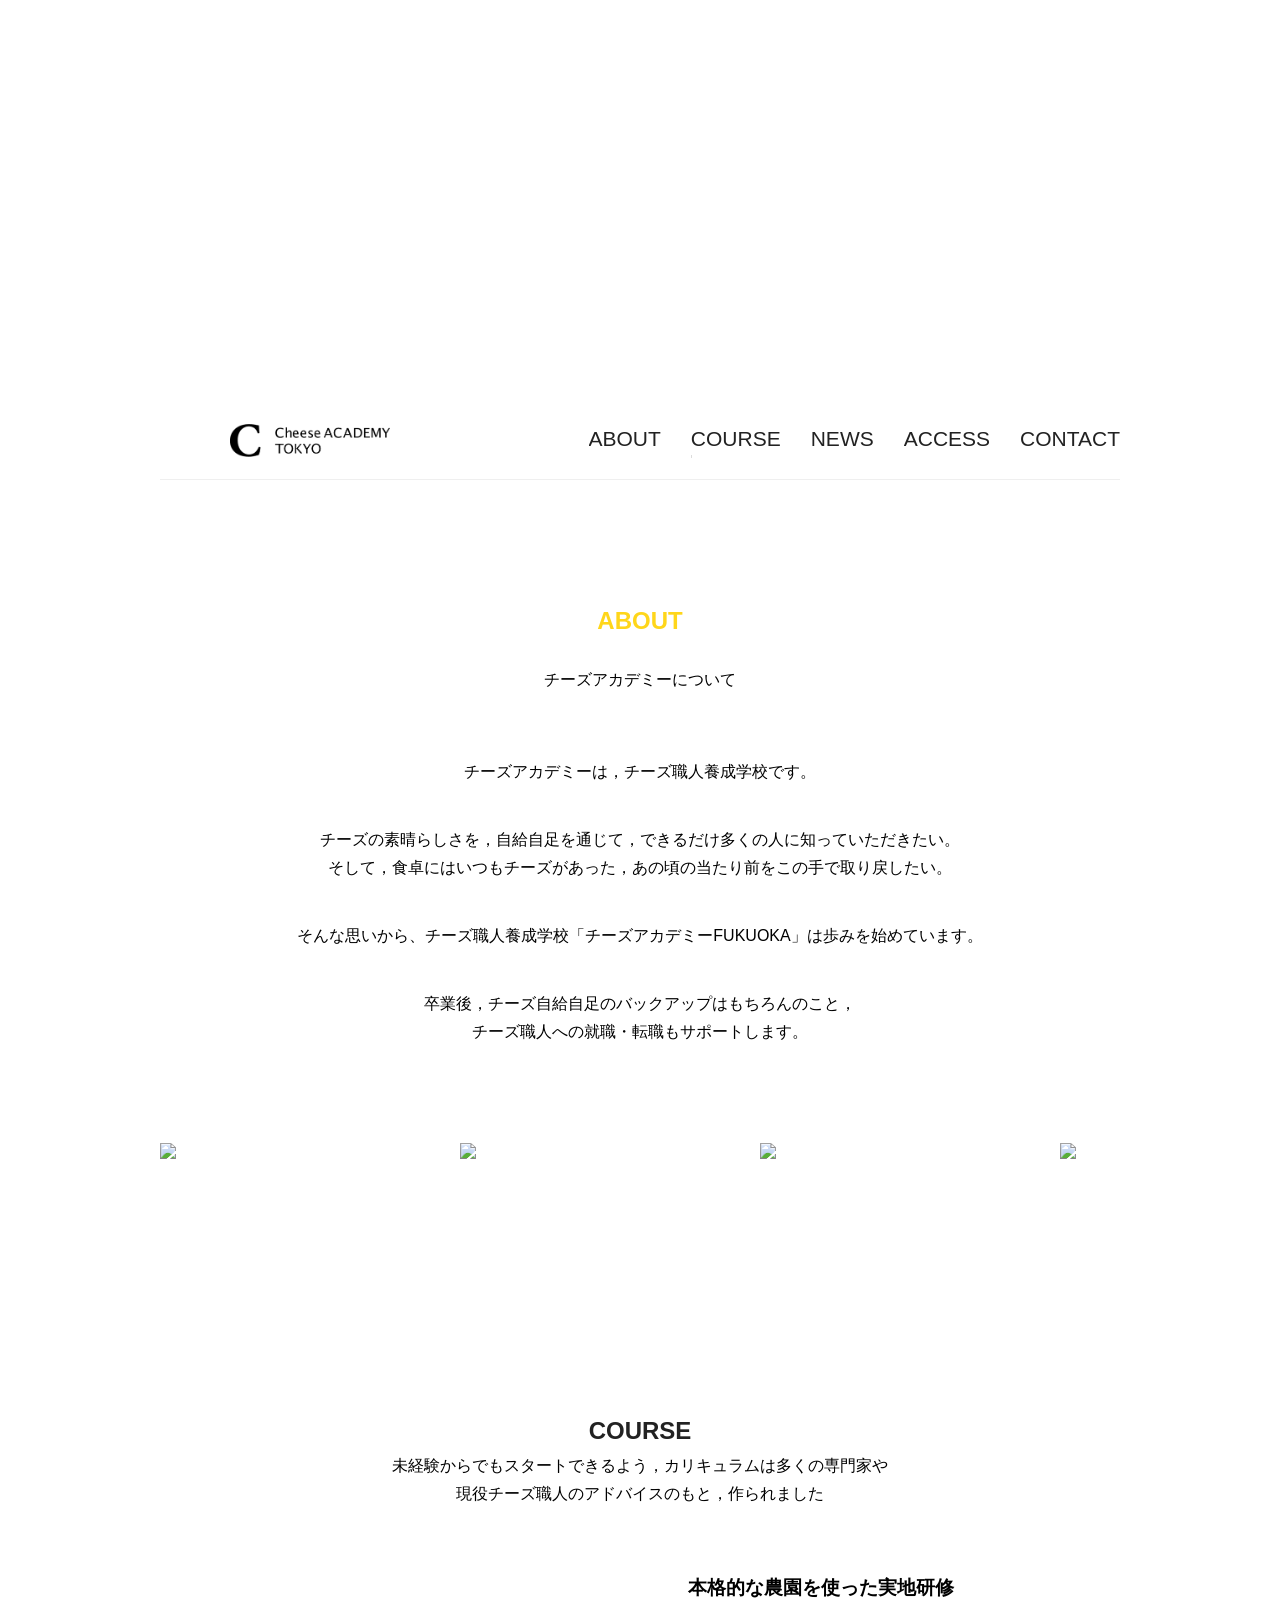
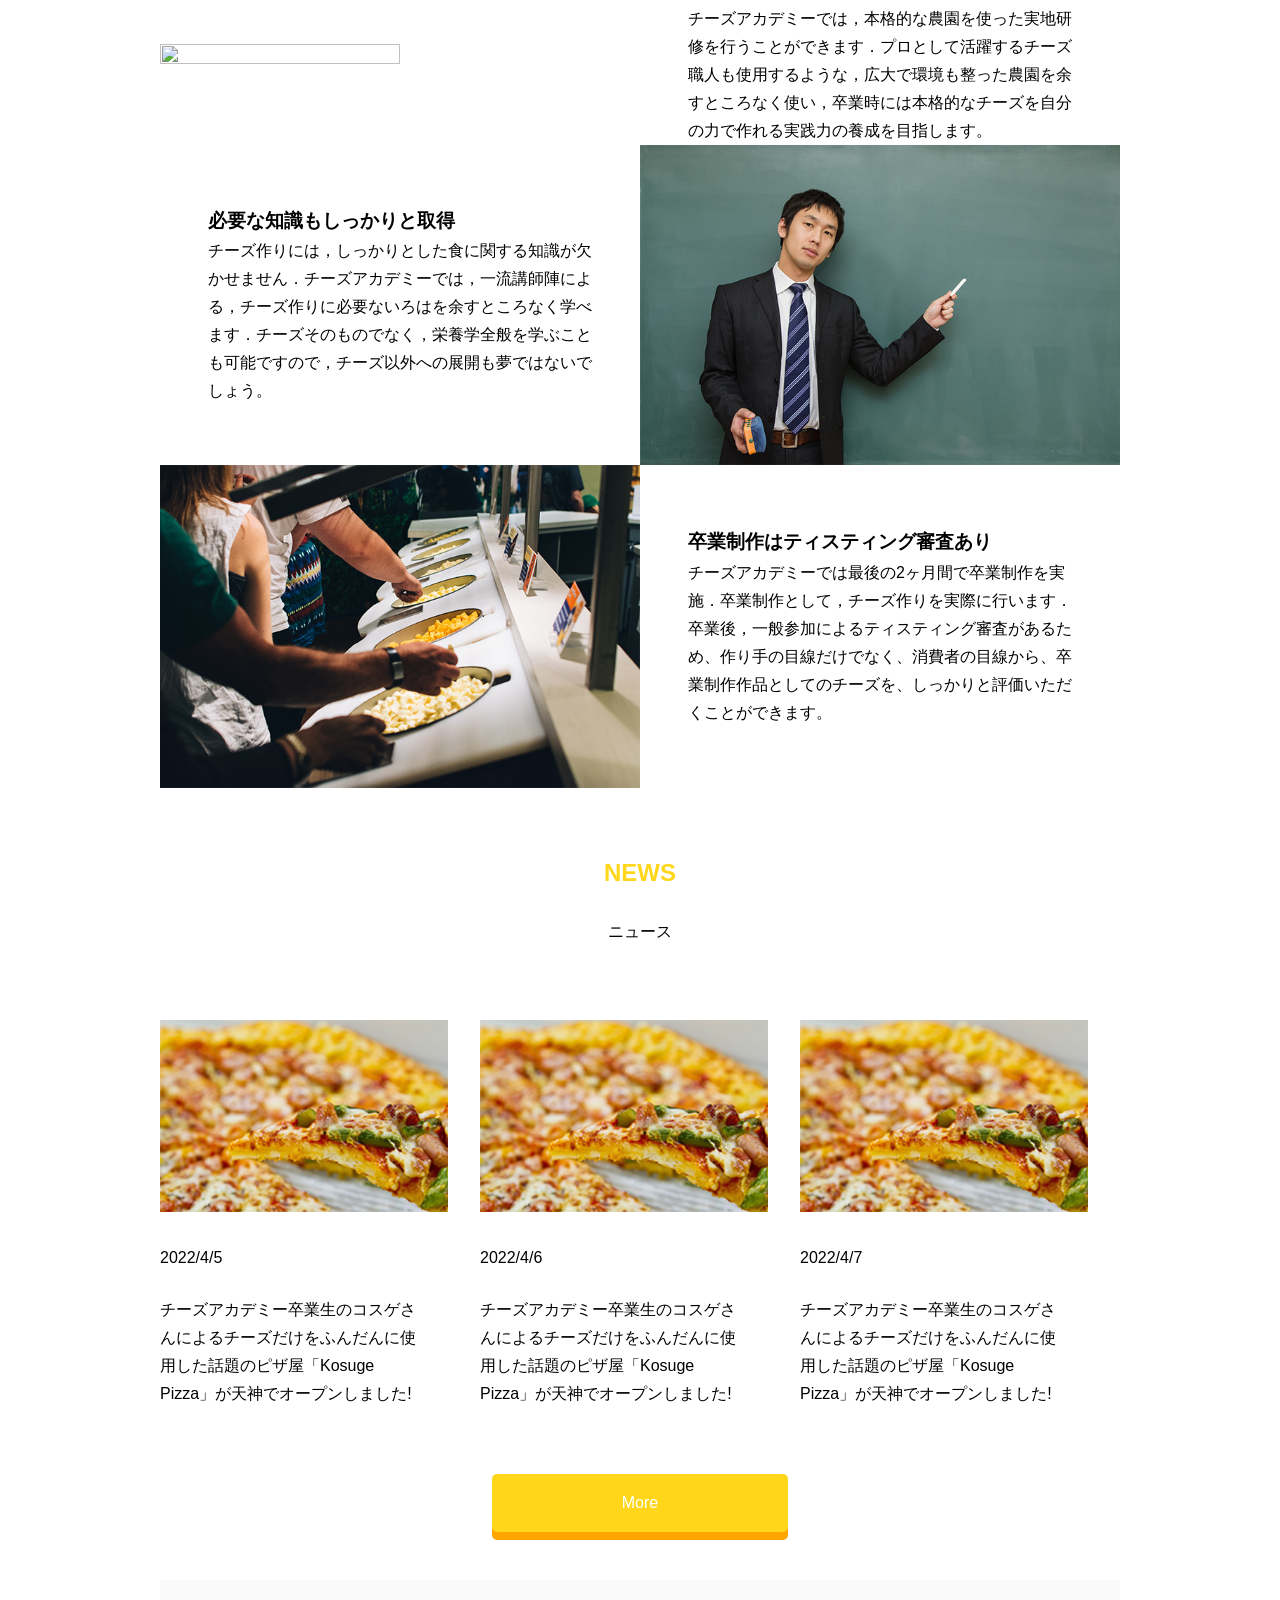
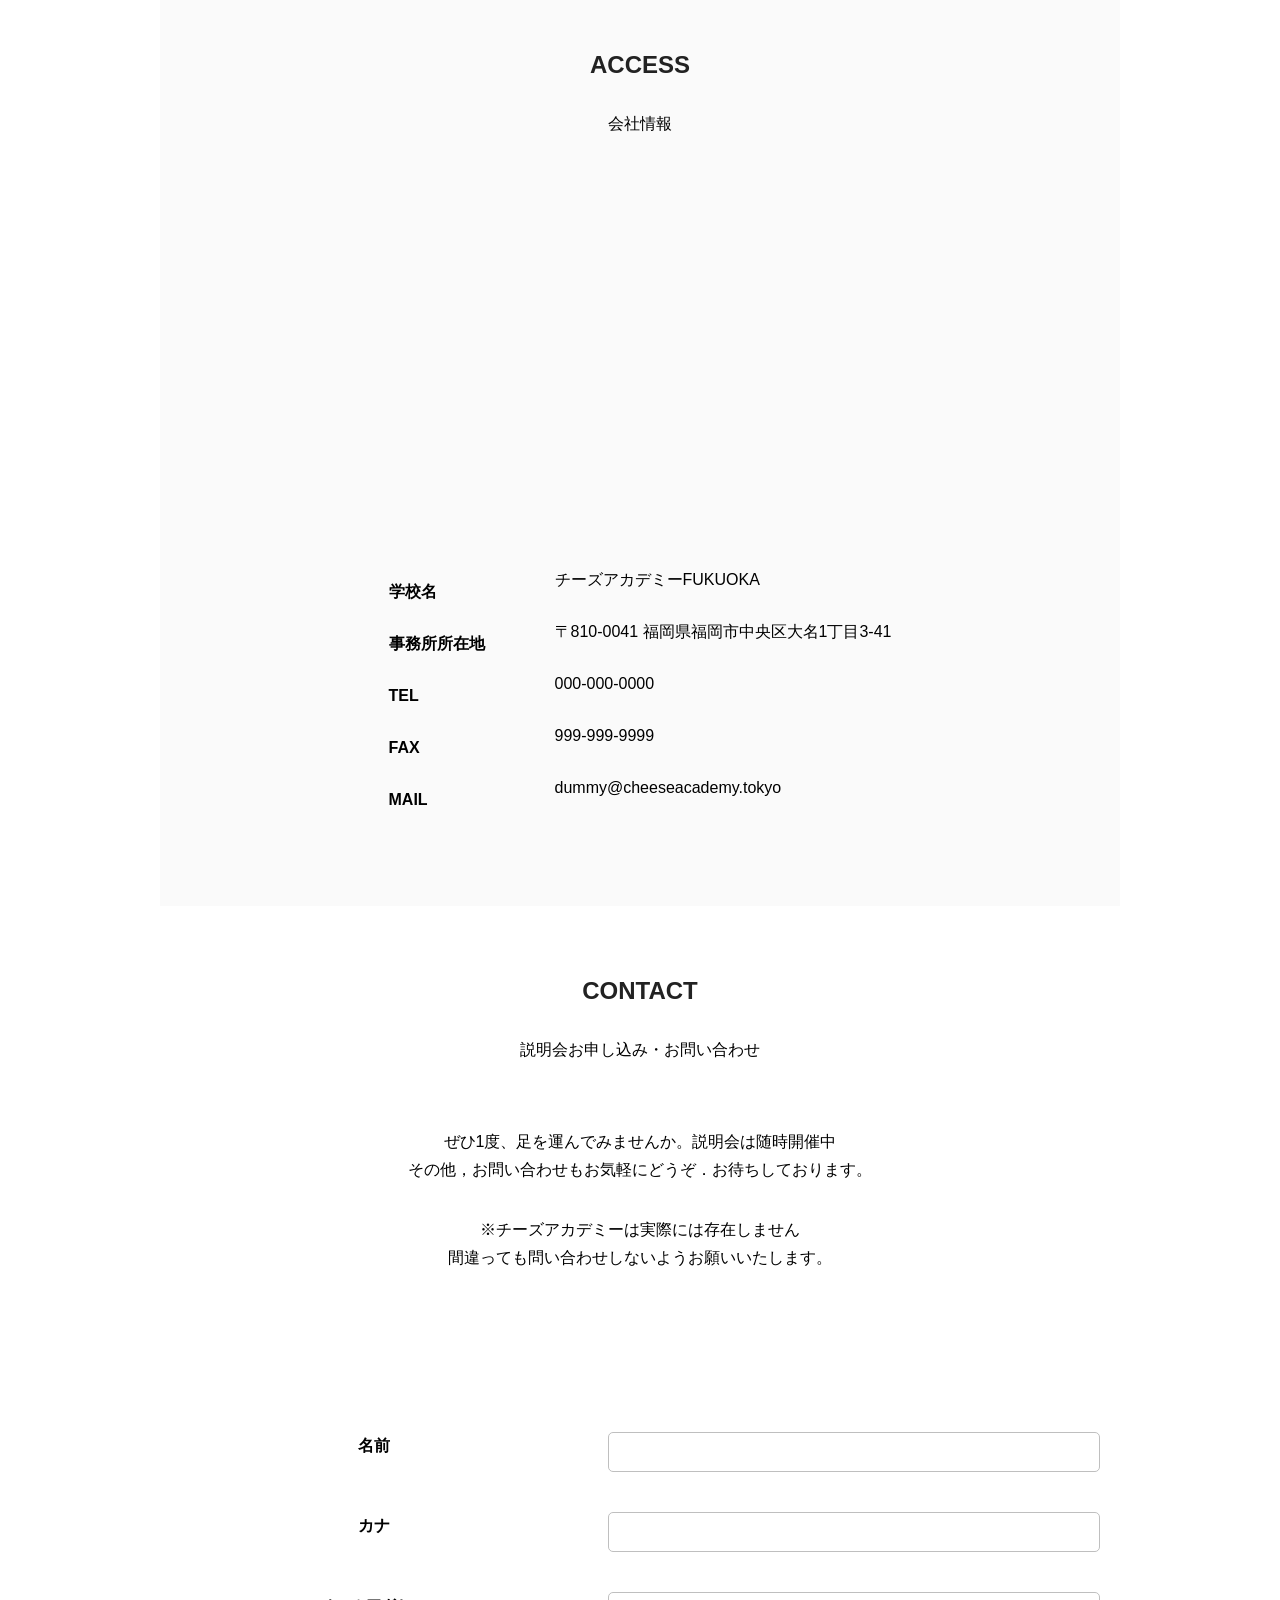
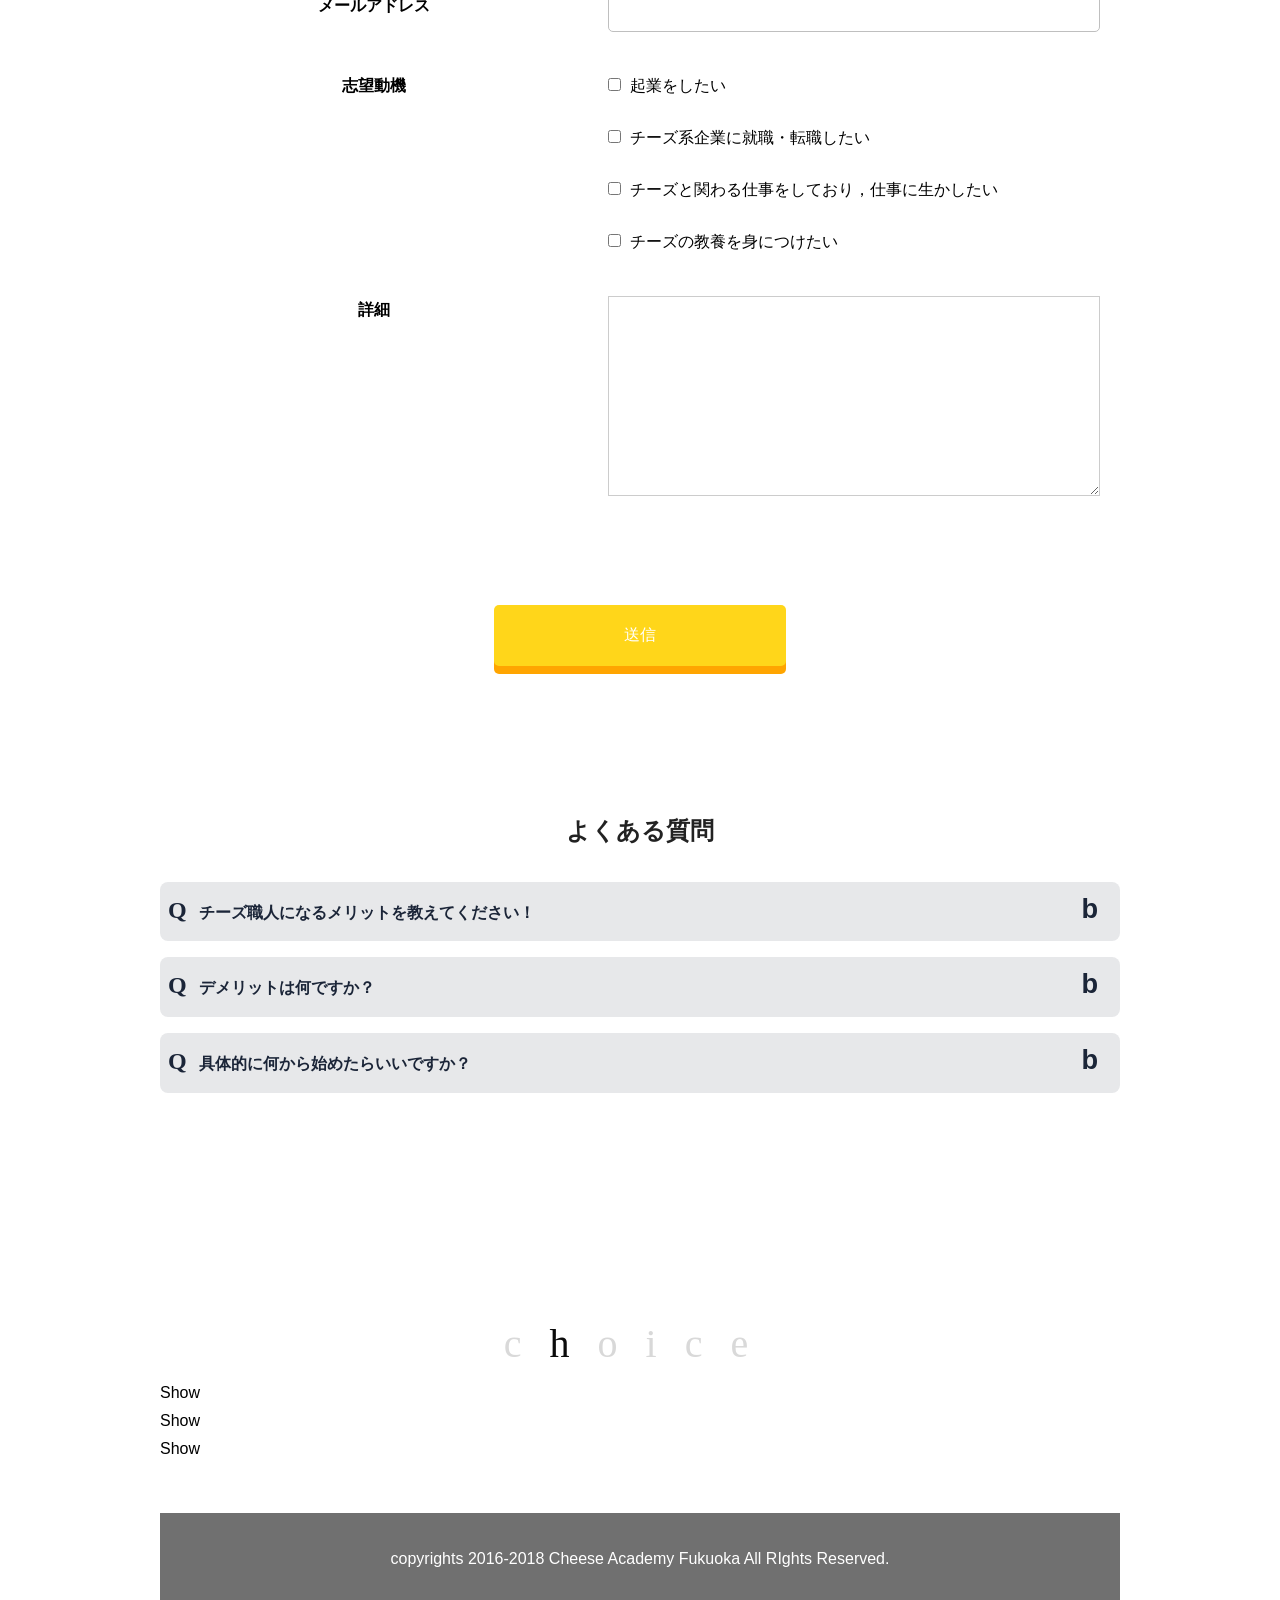
==== index.html @ b293bbf4 "Update index.html" ====
<!DOCTYPE html>
<html lang="ja">

<head>
    <meta charset="UTF-8">
    <meta name="viewport" content="width=device-width, initial-scale=1.0">
    <meta http-equiv="X-UA-Compatible" content="ie=edge">
    <title>チーズアカデミー</title>
    <meta name="description" content=“世界を変えるチーズを作ろう。チーズアカデミーは、チーズ職人を養成するための学校です。”>
    <meta property="og:title" content="チーズアカデミー">
    <meta property="og:type" content="website" />
    <meta property="og:url" content="#" />
    <meta property="og:site_name" content="チーズアカデミー" />
    <meta property="og:description" content="世界を変えるチーズを作ろう。チーズアカデミーは、チーズ職人を養成するための学校です。" />
    <meta name="format-detection" content="telephone=no">
    <link rel="canonical" href="#">
    <link rel="stylesheet" type="text/css" media="screen and (max-width: 480px)" href="/課題/css/reset.css" />
    <link rel="stylesheet" type="text/css" href="/課題/css/sanitize.css" />
    <link rel="stylesheet" type="text/css" href="https://3island.github.io/cheese_Academy/課題/css/style.css" />
    <link rel="stylesheet" href="/課題/css/responsive.css" />
    <script type="text/javascript" src="/script.js"></script>
    <script src="https://ajax.googleapis.com/ajax/libs/jquery/3.2.1/jquery.min.js"></script>
    <!-- あらかじめcssを読み込んでいるので設定しなくてOK-->
</head>

<body>
    <!-- ここから記述しよう -->


    <div class="top-wrapper">
        <div class="top-flex">
            <h1>セカイを変えるチーズを作ろう</h1>
            <p>チーズ職人養成学校<br class="br-sp">「チーズアカデミーFUKUOKA」</p>
        </div>
    </div>

    <span class="fa fa-bars"></span>
    <section id="header">
        <div class="site-title">
            <img src="/課題/img/header_logo.png" alt="">
        </div>
        <div class="header-list">
            <nav>
                <ul>
                    <li><a href="#about">ABOUT</a></li>
                    <li><a href="#course">COURSE</a></li>
                    <li><a href="#news">NEWS</a></li>
                    <li><a href="#access">ACCESS</a></li>
                    <li><a href="#contact">CONTACT</a></li>
                </ul>
            </nav>
        </div>
    </section>


    <!-- ---------------------------------------------
                        ABOUT
    -------------------------------------------------->
    <section id="about">
        <h2 class="color-title">ABOUT</h2>
        <P class="sub-title">チーズアカデミーについて</P>
        <div class="section-text">
            <p class="about-text">チーズアカデミーは，チーズ職人養成学校です。</p>
            <p>チーズの素晴らしさを，自給自足を通じて，<br class="br-sp">できるだけ多くの人に知っていただきたい。<br>そして，食卓にはいつもチーズがあった，<br
                    class="br-sp">あの頃の当たり前をこの手で取り戻したい。</p>
            <p class="about-text-2">そんな思いから、チーズ職人養成学校<br class="br-sp">「チーズアカデミーFUKUOKA」は歩みを始めています。</p>
            <p>卒業後，チーズ自給自足のバックアップは<br class="br-sp">もちろんのこと，<br>チーズ職人への就職・転職もサポートします。</p>
        </div>
    </section>


    <!-- ---------------------------------------------
                        SLIDE-IMG
    -------------------------------------------------->
    <div class="slide-wrapper">
        <ul class="slide-content">
            <li class="slide-img"><img src="https://github.com/3island/cheese_Academy/blob/main/%E8%AA%B2%E9%A1%8C/img/about_01.jpg?raw=true"></li>
            <li class="slide-img"><img src="https://github.com/3island/cheese_Academy/blob/main/%E8%AA%B2%E9%A1%8C/img/about_02.jpg?raw=true"></li>
            <li class="slide-img"><img src="https://github.com/3island/cheese_Academy/blob/main/%E8%AA%B2%E9%A1%8C/img/about_03.jpg?raw=true"></li>
            <li class="slide-img"><img src="https://github.com/3island/cheese_Academy/blob/main/%E8%AA%B2%E9%A1%8C/img/about_04.jpg?raw=true"></li>
        </ul>
        <ul class="slide-content">
            <li class="slide-img"><img src="https://github.com/3island/cheese_Academy/blob/main/%E8%AA%B2%E9%A1%8C/img/about_01.jpg?raw=true"></li>
            <li class="slide-img"><img src="https://github.com/3island/cheese_Academy/blob/main/%E8%AA%B2%E9%A1%8C/img/about_02.jpg?raw=true"></li>
            <li class="slide-img"><img src="https://github.com/3island/cheese_Academy/blob/main/%E8%AA%B2%E9%A1%8C/img/about_03.jpg?raw=true"></li>
            <li class="slide-img"><img src="https://github.com/3island/cheese_Academy/blob/main/%E8%AA%B2%E9%A1%8C/img/about_04.jpg?raw=true"></li>
        </ul>
        <ul class="slide-content">
            <li class="slide-img"><img src="https://github.com/3island/cheese_Academy/blob/main/%E8%AA%B2%E9%A1%8C/img/about_01.jpg?raw=true"></li>
            <li class="slide-img"><img src="https://github.com/3island/cheese_Academy/blob/main/%E8%AA%B2%E9%A1%8C/img/about_02.jpg?raw=true"></li>
            <li class="slide-img"><img src="https://github.com/3island/cheese_Academy/blob/main/%E8%AA%B2%E9%A1%8C/img/about_03.jpg?raw=true"></li>
            <li class="slide-img"><img src="https://github.com/3island/cheese_Academy/blob/main/%E8%AA%B2%E9%A1%8C/img/about_04.jpg?raw=true"></li>
        </ul>
        <ul class="slide-content">
            <li class="slide-img"><img src="https://github.com/3island/cheese_Academy/blob/main/%E8%AA%B2%E9%A1%8C/img/about_01.jpg?raw=true"></li>
            <li class="slide-img"><img src="https://github.com/3island/cheese_Academy/blob/main/%E8%AA%B2%E9%A1%8C/img/about_02.jpg?raw=true"></li>
            <li class="slide-img"><img src="https://github.com/3island/cheese_Academy/blob/main/%E8%AA%B2%E9%A1%8C/img/about_03.jpg?raw=true"></li>
            <li class="slide-img"><img src="https://github.com/3island/cheese_Academy/blob/main/%E8%AA%B2%E9%A1%8C/img/about_04.jpg?raw=true"></li>
        </ul>

    </div>


    <!-- ----------------------------------------------
                        COURSE
    --------------------------------------------------->
    <section id="course">
        <h2 class="section-title">COURSE</h2>
        <div class="course-top-txt">
            <p>未経験からでもスタートできるよう，<br class="br-sp">カリキュラムは多くの専門家や</p>
            <p>現役チーズ職人のアドバイスのもと，<br class="br-sp">作られました</p>
        </div>
        <div class="course-wrap">
            <div class="course-content">
                <img class="course-img" src="https://github.com/3island/cheese_Academy/blob/main/%E8%AA%B2%E9%A1%8C/img/course_01.jpg?raw=true">
                <div class="course-text">
                    <div>
                        <h3 class="course-title">本格的な農園を使った実地研修</h3>
                        <p>チーズアカデミーでは，本格的な農園を使った実地研修を行うことができます．プロとして活躍するチーズ職人も使用するような，広大で環境も整った農園を余すところなく使い，卒業時には本格的なチーズを自分の力で作れる実践力の養成を目指します。
                        </p>
                    </div>
                </div>
            </div>
            <div class="course-content">
                <div class="course-text">
                    <div>
                        <h3 class="course-title">必要な知識もしっかりと取得</h3>
                        <p>チーズ作りには，しっかりとした食に関する知識が欠かせません．チーズアカデミーでは，一流講師陣による，チーズ作りに必要ないろはを余すところなく学べます．チーズそのものでなく，栄養学全般を学ぶことも可能ですので，チーズ以外への展開も夢ではないでしょう。
                        </p>
                    </div>
                </div>
                <img class="course-img" src="/課題/img/course_02.jpg">
            </div>
            <div class="course-content">
                <img class="course-img" src="/課題/img/course_03.jpg">
                <div class="course-text">
                    <div>
                        <h3 class="course-title">卒業制作はティスティング審査あり</h3>
                        <p>チーズアカデミーでは最後の2ヶ月間で卒業制作を実施．卒業制作として，チーズ作りを実際に行います．卒業後，一般参加によるティスティング審査があるため、作り手の目線だけでなく、消費者の目線から、卒業制作作品としてのチーズを、しっかりと評価いただくことができます。
                        </p>
                    </div>
                </div>
            </div>
        </div>
    </section>


    <!-- ----------------------------------------------
                            NEWS
    ---------------------------------------------------->
    <section id="news">
        <h2 class="color-title">NEWS</h2>
        <p class="sub-title">ニュース</p>
        <div class="news-list">
            <ul>
                <li>
                    <figure>
                        <img src="/課題/img/news_img.jpg">
                        <figcaption>
                            <h3>マルゲリータ</h3>
                        </figcaption>
                    </figure>
                    <p class="date">2022/4/5</p>
                    <p>チーズアカデミー卒業生のコスゲさんによる<br class="br-sp">チーズだけをふんだんに使用した話題のピザ屋<br class="br-sp">「Kosuge
                        Pizza」が天神でオープンしました!</p>
                </li>
                <li>
                    <figure>
                        <img src="/課題/img/news_img.jpg">
                        <figcaption>
                            <h3>ビアンカ</h3>
                        </figcaption>
                    </figure>
                    <p class="date">2022/4/6</p>
                    <p>チーズアカデミー卒業生のコスゲさんによる<br class="br-sp">チーズだけをふんだんに使用した話題のピザ屋<br class="br-sp">「Kosuge
                        Pizza」が天神でオープンしました!</p>
                </li>
                <li>
                    <figure>
                        <img src="/課題/img/news_img.jpg">
                        <figcaption>
                            <h3>マリナーラ</h3>
                        </figcaption>
                    </figure>
                    <p class="date">2022/4/7</p>
                    <p>チーズアカデミー卒業生のコスゲさんによる<br class="br-sp">チーズだけをふんだんに使用した話題のピザ屋<br class="br-sp">「Kosuge
                        Pizza」が天神でオープンしました!</p>
                </li>
            </ul>
        </div>
        <input class="submit" type="submit" value="More">
    </section>


    <!-- ----------------------------------------------
                            ACCESS
    --------------------------------------------------->
    <section id="access">
        <h2 class="section-title">ACCESS</h2>
        <p class="sub-title">会社情報</p>
        <iframe
            src="https://www.google.com/maps/embed?pb=!1m18!1m12!1m3!1d3241.311477182515!2d139.70081358001255!3d35.66933178029408!2m3!1f0!2f0!3f0!3m2!1i1024!2i768!4f13.1!3m3!1m2!1s0x60188c9fa9e2e881%3A0x35396adb5ba7ce03!2z44K444O844K644Ki44Kr44OH44Of44O85p2x5Lqs!5e0!3m2!1sja!2sjp!4v1649490798908!5m2!1sja!2sjp"
            width="400" height="300" style="border:0;" allowfullscreen="" loading="lazy"
            referrerpolicy="no-referrer-when-downgrade">
        </iframe>
        <div class="access-list">
            <table class="table-list">
                <tr>
                    <th>学校名</th>
                    <td>チーズアカデミーFUKUOKA</td>
                </tr>
                <tr>
                    <th>事務所所在地</th>
                    <td>〒810-0041 福岡県福岡市中央区大名1丁目3-41</td>
                </tr>
                <tr>
                    <th>TEL</th>
                    <td>000-000-0000</td>
                </tr>
                <tr>
                    <th>FAX</th>
                    <td>999-999-9999</td>
                </tr>
                <tr>
                    <th>MAIL</th>
                    <td>dummy@cheeseacademy.tokyo</td>
                </tr>
            </table>
        </div>
    </section>


    <!-- ---------------------------------------------
                        CONTACT
    --------------------------------------------------->
    <section id="contact">
        <h2 class="section-title">CONTACT</h2>
        <p class="sub-title">説明会お申し込み・お問い合わせ</p>
        <div class="section-text">
            <p>ぜひ1度、足を運んでみませんか。<br class="br-sp">説明会は随時開催中<br>その他，お問い合わせもお気軽にどうぞ．<br class="br-sp">お待ちしております。</p>
            <p class="contact-text">※チーズアカデミーは実際には存在しません<br>間違っても問い合わせしないようお願いいたします。</p>
        </div>
        <div class="contact-form">
            <form action="">
                <table class="contact-table">
                    <tr>
                        <th class="contact-item">名前</th>
                        <td class="contact-body">
                            <input type="text" name="名前" class="form-text">
                        </td>
                    </tr>
                    <tr>
                        <th class="contact-item">カナ</th>
                        <td class="contact-body">
                            <input type="text" name="カナ" class="form-text">
                        </td>
                    </tr>
                    <tr>
                        <th class="contact-item">メールアドレス</th>
                        <td class="contact-body">
                            <input type="text" name="メール" class="form-text">
                        </td>
                    </tr>
                    <tr>
                        <th class="contact-item">志望動機</th>
                        <td class="contact-body">
                            <label class="contact-check">
                                <input type="checkbox" name="動機">
                                <span class="contact-check-txt">起業をしたい</span>
                            </label>
                            <label class="contact-check">
                                <input type="checkbox" name="動機">
                                <span class="contact-check-txt">チーズ系企業に就職・転職したい</span>
                            </label>
                            <label class="contact-check">
                                <input type="checkbox" name="動機">
                                <span class="contact-check-txt">チーズと関わる仕事をしており，仕事に生かしたい</span>
                            </label>
                            <label class="contact-check">
                                <input type="checkbox" name="動機">
                                <span class="contact-check-txt">チーズの教養を身につけたい</span>
                            </label>
                        </td>
                        <tr />
                    <tr>
                        <th class="contact-item detail">詳細</th>
                        <td class="contact-body">
                            <textarea name="detail" class="form-textarea"></textarea>
                        </td>
                    </tr>
                </table>
            </form>
        </div>
        <input class=" submit" type="submit" value="送信">
    </section>

    <!-- --------------------------------------------------
                            Q & A
    ------------------------------------------------------>
    <section class="q&a">
        <h2 class="section-title question">よくある質問</h2>
        <div class="cp_qa">
            <div class="cp_actab">
                <input id="cp_tabfour031" type="checkbox" name="tabs">
                <label for="cp_tabfour031">チーズ職人になるメリットを教えてください！</label>
                <div class="cp_actab-content">
                    <p>たぶん、ぽっちゃり系女子にモテます。</p>
                </div>
            </div>
            <div class="cp_actab">
                <input id="cp_tabfour032" type="checkbox" name="tabs">
                <label for="cp_tabfour032">デメリットは何ですか？</label>
                <div class="cp_actab-content">
                    <p>ワンチャン人生詰みます。</p>
                </div>
            </div>
            <div class="cp_actab">
                <input id="cp_tabfour033" type="checkbox" name="tabs">
                <label for="cp_tabfour033">具体的に何から始めたらいいですか？</label>
                <div class="cp_actab-content">
                    <p>まずは、愛犬の名前をチーズにしましょう。</p>
                </div>
            </div>
        </div>
    </section>

    <div class="light">
        <span id="C">c</span><span id="H">h</span><span id="O">o</span><span id="I">i</span><span id="C">c</span><span
            id="E">e</span>
    </div>


    <div id="jqs-1">
        <p><img src="/課題/img_2/2022-04-10 14.08のイメージ.jpg" alt="Flower"></p>
        <button>Show</button>
    </div>

    <div id="jqs-2">
        <p><img src="/課題/img_2/2022-04-10 13.53のイメージ.jpg" alt="Flower"></p>
        <button>Show</button>
    </div>

    <div id="jqs-3">
        <p><img src="/課題/img_2/2022-04-10 14.46のイメージ.jpg" alt="Flower"></p>
        <button>Show</button>
    </div>



    <footer>
        <p class="button-1">top</p>
        <p>copyrights 2016-2018 Cheese Academy Fukuoka All RIghts Reserved.</p>
    </footer>


    <script type="text/javascript" src="/script.js"></script>
</body>

</html>
---- 課題/css/sanitize.css ----
/*! sanitize.css v4.0.0 | CC0 License | github.com/10up/sanitize.css */

/* Display definitions
   ========================================================================== */

/**
 * Add the correct display in IE 9-.
 * 1. Add the correct display in Edge, IE, and Firefox.
 * 2. Add the correct display in IE.
 */

article,
aside,
details, /* 1 */
figcaption,
figure,
footer,
header,
main, /* 2 */
menu,
nav,
section,
summary { /* 1 */
	display: block;
}

/**
 * Add the correct display in IE 9-.
 */

audio,
canvas,
progress,
video {
	display: inline-block;
}

/**
 * Add the correct display in iOS 4-7.
 */

audio:not([controls]) {
	display: none;
	height: 0;
}

/**
 * Add the correct display in IE 10-.
 * 1. Add the correct display in IE.
 */

template, /* 1 */
[hidden] {
	display: none;
}

/* Elements of HTML (https://www.w3.org/TR/html5/semantics.html)
   ========================================================================== */

/**
 * 1. Remove repeating backgrounds in all browsers (opinionated).
 * 2. Add box sizing inheritence in all browsers (opinionated).
 */

*,
::before,
::after {
	background-repeat: no-repeat; /* 1 */
	box-sizing: inherit; /* 2 */
}

/**
 * 1. Add text decoration inheritance in all browsers (opinionated).
 * 2. Add vertical alignment inheritence in all browsers (opinionated).
 */

::before,
::after {
	text-decoration: inherit; /* 1 */
	vertical-align: inherit; /* 2 */
}

/**
 * 1. Add border box sizing in all browsers (opinionated).
 * 2. Add the default cursor in all browsers (opinionated).
 * 3. Add a flattened line height in all browsers (opinionated).
 * 4. Prevent font size adjustments after orientation changes in IE and iOS.
 */

html {
	box-sizing: border-box; /* 1 */
	cursor: default; /* 2 */
	font-family: sans-serif; /* 3 */
	line-height: 1.5; /* 3 */
	-ms-text-size-adjust: 100%; /* 4 */
	-webkit-text-size-adjust: 100%; /* 5 */
}

/* Sections (https://www.w3.org/TR/html5/sections.html)
   ========================================================================== */

/**
 * Remove the margin in all browsers (opinionated).
 */

body {
	margin: 0;
}

/**
 * Correct the font sizes and margins on `h1` elements within
 * `section` and `article` contexts in Chrome, Firefox, and Safari.
 */

h1 {
	font-size: 2em;
	margin: .67em 0;
}

/* Grouping content (https://www.w3.org/TR/html5/grouping-content.html)
   ========================================================================== */

/**
 * 1. Correct font sizing inheritance and scaling in all browsers.
 * 2. Correct the odd `em` font sizing in all browsers.
 */

code,
kbd,
pre,
samp {
	font-family: monospace, monospace; /* 1 */
	font-size: 1em; /* 2 */
}

/**
 * 1. Correct the height in Firefox.
 * 2. Add visible overflow in Edge and IE.
 */

hr {
	height: 0; /* 1 */
	overflow: visible; /* 2 */
}

/**
 * Remove the list style on navigation lists in all browsers (opinionated).
 */

nav ol,
nav ul {
	list-style: none;
}

/* Text-level semantics
   ========================================================================== */

/**
 * 1. Add a bordered underline effect in all browsers.
 * 2. Remove text decoration in Firefox 40+.
 */

abbr[title] {
	border-bottom: 1px dotted; /* 1 */
	text-decoration: none; /* 2 */
}

/**
 * Prevent the duplicate application of `bolder` by the next rule in Safari 6.
 */

b,
strong {
	font-weight: inherit;
}

/**
 * Add the correct font weight in Chrome, Edge, and Safari.
 */

b,
strong {
	font-weight: bolder;
}

/**
 * Add the correct font style in Android 4.3-.
 */

dfn {
	font-style: italic;
}

/**
 * Add the correct colors in IE 9-.
 */

mark {
	background-color: #ffff00;
	color: #000000;
}

/**
 * Add the correct vertical alignment in Chrome, Firefox, and Opera.
 */

progress {
	vertical-align: baseline;
}

/**
 * Correct the font size in all browsers.
 */

small {
	font-size: 83.3333%;
}

/**
 * Change the positioning on superscript and subscript elements
 * in all browsers (opinionated).
 * 1. Correct the font size in all browsers.
 */

sub,
sup {
	font-size: 83.3333%; /* 1 */
	line-height: 0;
	position: relative;
	vertical-align: baseline;
}

sub {
	bottom: -.25em;
}

sup {
	top: -.5em;
}

/*
 * Remove the text shadow on text selections (opinionated).
 * 1. Restore the coloring undone by defining the text shadow (opinionated).
 */

::-moz-selection {
	background-color: #b3d4fc; /* 1 */
	color: #000000; /* 1 */
	text-shadow: none;
}

::selection {
	background-color: #b3d4fc; /* 1 */
	color: #000000; /* 1 */
	text-shadow: none;
}

/* Embedded content (https://www.w3.org/TR/html5/embedded-content-0.html)
   ========================================================================== */

/*
 * Change the alignment on media elements in all browers (opinionated).
 */

audio,
canvas,
iframe,
img,
svg,
video {
	vertical-align: middle;
}

/**
 * Remove the border on images inside links in IE 10-.
 */

img {
	border-style: none;
}

/**
 * Change the fill color to match the text color in all browsers (opinionated).
 */

svg {
	fill: currentColor;
}

/**
 * Hide the overflow in IE.
 */

svg:not(:root) {
	overflow: hidden;
}

/* Links (https://www.w3.org/TR/html5/links.html#links)
   ========================================================================== */

/**
 * 1. Remove the gray background on active links in IE 10.
 * 2. Remove the gaps in underlines in iOS 8+ and Safari 8+.
 */

a {
	background-color: transparent; /* 1 */
	-webkit-text-decoration-skip: objects; /* 2 */
}

/**
 * Remove the outline when hovering in all browsers (opinionated.
 */

:hover {
	outline-width: 0;
}

/* Tabular data (https://www.w3.org/TR/html5/tabular-data.html)
   ========================================================================== */

/*
 * Remove border spacing in all browsers (opinionated).
 */

table {
	border-collapse: collapse;
	border-spacing: 0;
}

/* transform-style:  (https://www.w3.org/TR/html5/forms.html)
   ========================================================================== */

/**
 * 1. Remove the default styling in all browsers (opinionated).
 * 3. Remove the margin in Firefox and Safari.
 */

button,
input,
select,
textarea {
	background-color: transparent; /* 1 */
	border-style: none; /* 1 */
	color: inherit; /* 1 */
	font-size: 1em; /* 1 */
	margin: 0; /* 3 */
}

/**
 * Correct the overflow in IE.
 * 1. Correct the overflow in Edge.
 */

button,
input { /* 1 */
	overflow: visible;
}

/**
 * Remove the inheritance in Edge, Firefox, and IE.
 * 1. Remove the inheritance in Firefox.
 */

button,
select { /* 1 */
	text-transform: none;
}

/**
 * 1. Prevent the WebKit bug where (2) destroys native `audio` and `video`
 *    controls in Android 4.
 * 2. Correct the inability to style clickable types in iOS and Safari.
 */

button,
html [type="button"], /* 1 */
[type="reset"],
[type="submit"] {
	-webkit-appearance: button; /* 2 */
}

/**
 * Remove the inner border and padding in Firefox.
 */

::-moz-focus-inner {
	border-style: none;
	padding: 0;
}

/**
 * Correct the focus styles unset by the previous rule.
 */

:-moz-focusring {
	outline: 1px dotted ButtonText;
}

/**
 * Correct the border, margin, and padding in all browsers.
 */

fieldset {
	border: 1px solid #c0c0c0;
	margin: 0 2px;
	padding: .35em .625em .75em;
}

/**
 * 1. Correct the text wrapping in Edge and IE.
 * 2. Remove the padding so developers are not caught out when they zero out
 *    `fieldset` elements in all browsers.
 */

legend {
	display: table; /* 1 */
	max-width: 100%; /* 1 */
	padding: 0; /* 2 */
	white-space: normal; /* 1 */
}

/**
 * 1. Remove the vertical scrollbar in IE.
 * 2. Change the resize direction on textareas in all browsers (opinionated).
 */

textarea {
	overflow: auto; /* 1 */
	resize: vertical; /* 2 */
}

/**
 * Remove the padding in IE 10-.
 */

[type="checkbox"],
[type="radio"] {
	padding: 0;
}

/**
 * Correct the cursor style on increment and decrement buttons in Chrome.
 */

::-webkit-inner-spin-button,
::-webkit-outer-spin-button {
	height: auto;
}

/**
 * 1. Correct the odd appearance in Chrome and Safari.
 * 2. Correct the outline style in Safari.
 */

[type="search"] {
	-webkit-appearance: textfield; /* 1 */
	outline-offset: -2px; /* 2 */
}

/**
 * Remove the inner padding and cancel buttons in Chrome and Safari for OS X.
 */

::-webkit-search-cancel-button,
::-webkit-search-decoration {
	-webkit-appearance: none;
}

/**
 * Correct the text style on placeholders in Chrome, Edge, and Safari.
 */

::-webkit-input-placeholder {
	color: inherit;
	opacity: .54;
}

/**
 * 1. Correct the inability to style clickable types in iOS and Safari.
 * 2. Change font properties to `inherit` in Safari.
 */

::-webkit-file-upload-button {
	-webkit-appearance: button; /* 1 */
	font: inherit; /* 2 */
}

/* WAI-ARIA (https://www.w3.org/TR/html5/dom.html#wai-aria)
   ========================================================================== */

/**
 * Change the cursor on busy elements (opinionated).
 */

[aria-busy="true"] {
	cursor: progress;
}

/*
 * Change the cursor on control elements (opinionated).
 */

[aria-controls] {
	cursor: pointer;
}

/*
 * Change the cursor on disabled, not-editable, or otherwise
 * inoperable elements (opinionated).
 */

[aria-disabled] {
	cursor: default;
}

/* User interaction (https://www.w3.org/TR/html5/editing.html)
   ========================================================================== */

/*
 * Remove the tapping delay on clickable elements (opinionated).
 * 1. Remove the tapping delay in IE 10.
 */

a,
area,
button,
input,
label,
select,
textarea,
[tabindex] {
	-ms-touch-action: manipulation; /* 1 */
	touch-action: manipulation;
}

/*
 * Change the display on visually hidden accessible elements (opinionated).
 */

[hidden][aria-hidden="false"] {
	clip: rect(0, 0, 0, 0);
	display: inherit;
	position: absolute;
}

[hidden][aria-hidden="false"]:focus {
	clip: auto;
}
---- 課題/css/responsive.css ----
@media screen and (min-width: 768px) {
  * .br-sp {
    display: none;
  }
}


@media screen and (max-width: 480px) {
  * body {
    width: 480px;
    margin: 0 auto;
  }

  .color-title {
    padding: initial;
    text-align: center;
  }

  .sub-title {
    font-size: 15px;
    text-align: center;
  }

  .section-title {
    text-align: center;
    font-size: 15px;
  }

  .section-text {
    text-align: center;
    font-size: 10px;
    flex-wrap: wrap;
  }

  .submit {
    padding: initial;
    padding: 5px 30px;
    margin: initial;
    margin-left: 190px;
  }


  /* ----------------------------------------
  top-wrapper
  --------------------------------------------*/

  .top-wrapper {
    display: block;
    height: 200px;
    width: 100%;
  }

  .top-wrapper h1 {
    width: 100%;
    font-size: 15px;
    padding-top: 50px;
    text-align: center;
  }

  .top-wrapper p {
    flex-wrap: wrap;
    text-align: center;
    width: 100%;
    font-size: 15px;
  }

  /* ----------------------------------------
  header
  -------------------------------------------*/
  #header {
    display: block;
    height: 30px;
    font-size: 10px;
  }

  .site-title img {
    display: none;
  }

  .header-list ul {
    text-align: center;
    float: right;
    padding-right: 90px;
  }

  .header-list li a {
    margin: initial;
    margin-left: 30px;
  }

  /* --------------------------------------------
  slide-img 
  ---------------------------------------------*/
  .slide-img {
    height: 100px;
    width: 150px;
  }

  /* --------------------------------------------
  course
  ------------------------------------------------*/
  .course-top-txt {
    font-size: 10px;
    text-align: center;
    margin: initial;
    margin-bottom: 30px;
  }

  .course-content {
    display: block;
  }

  .course-content img {
    width: 480px;
  }

  .course-text {
    font-size: 8px;
    text-align: center;
    margin-left: 140px;
  }

  .course-text div {
    margin: initial;
    margin-top: 30px;
    margin-bottom: 30px;
  }

  /* ----------------------------------------------
  news
  -----------------------------------------------*/
  .news-list ul {
    display: block;
  }

  .news-list img {
    width: 480px;
  }

  .news-list .date {
    font-size: 8px;
    padding: initial;
    text-align: center;
    margin-top: 20px;
    margin-bottom: 20px;
    margin-left: 50px;
  }

  .news-list li {
    margin-bottom: 30px;
  }

  .news-list p {
    font-size: 10px;
    text-align: center;
    margin-left: 50px;
  }

  /* --------------------------------------------
  access
  ----------------------------------------------*/
  iframe {
    width: 480px;
    height: 150px;
  }

  .access-list {
    padding: initial;
    padding: 30px 0;
  }

  .table-list,
  .table-list th,
  .table-list td {
    border-collapse: collapse;
    text-align: center;
  }

  .table-list th {
    display: block;
  }

  .table-list td {
    display: block;
    text-align: center;
  }


  /* --------------------------------------------
  contact
  ----------------------------------------------*/
  .contact-table,
  .contact-table th,
  .contact-table td {
    border-collapse: collapse;
    text-align: center;
  }

  .contact-table th {
    display: block;
  }

  .contact-table td {
    display: block;
  }

  .contact-form {
    margin: initial;
    padding: initial;
    font-size: 5px;
  }

  .contact-item,
  .contact-body {
    padding: initial;
  }

  .contact-body {
    margin-bottom: 20px;
  }

  .form-text {
    width: 150px;
    height: 20px;
    padding: initial;
    padding: 5px 20px;
  }

  .contact-check {
    font-size: 10px;
    text-align: left;
    padding-left: 170px;

  }

  .contact-check+.contact-check {
    margin: initial;
  }

  .form-textarea {
    height: 50px;
    width: 150px;
  }

  /* ---------------------------------------------
  question
  -----------------------------------------------*/
  .question {
    display: none;
  }

  .cp_qa *,
  .cp_qa *:after,
  .cp_qa *:before {
    display: none;
  }

  /* -------------------------------------------
  light
  -----------------------------------------------*/
  .light {
    display: none;
  }

  /* button { */
  /* display: none; */
  /* } */

  /* ---------------------------------------------
  
  footer
  -----------------------------------------------*/
  footer {
    font-size: 10px;
  }
}
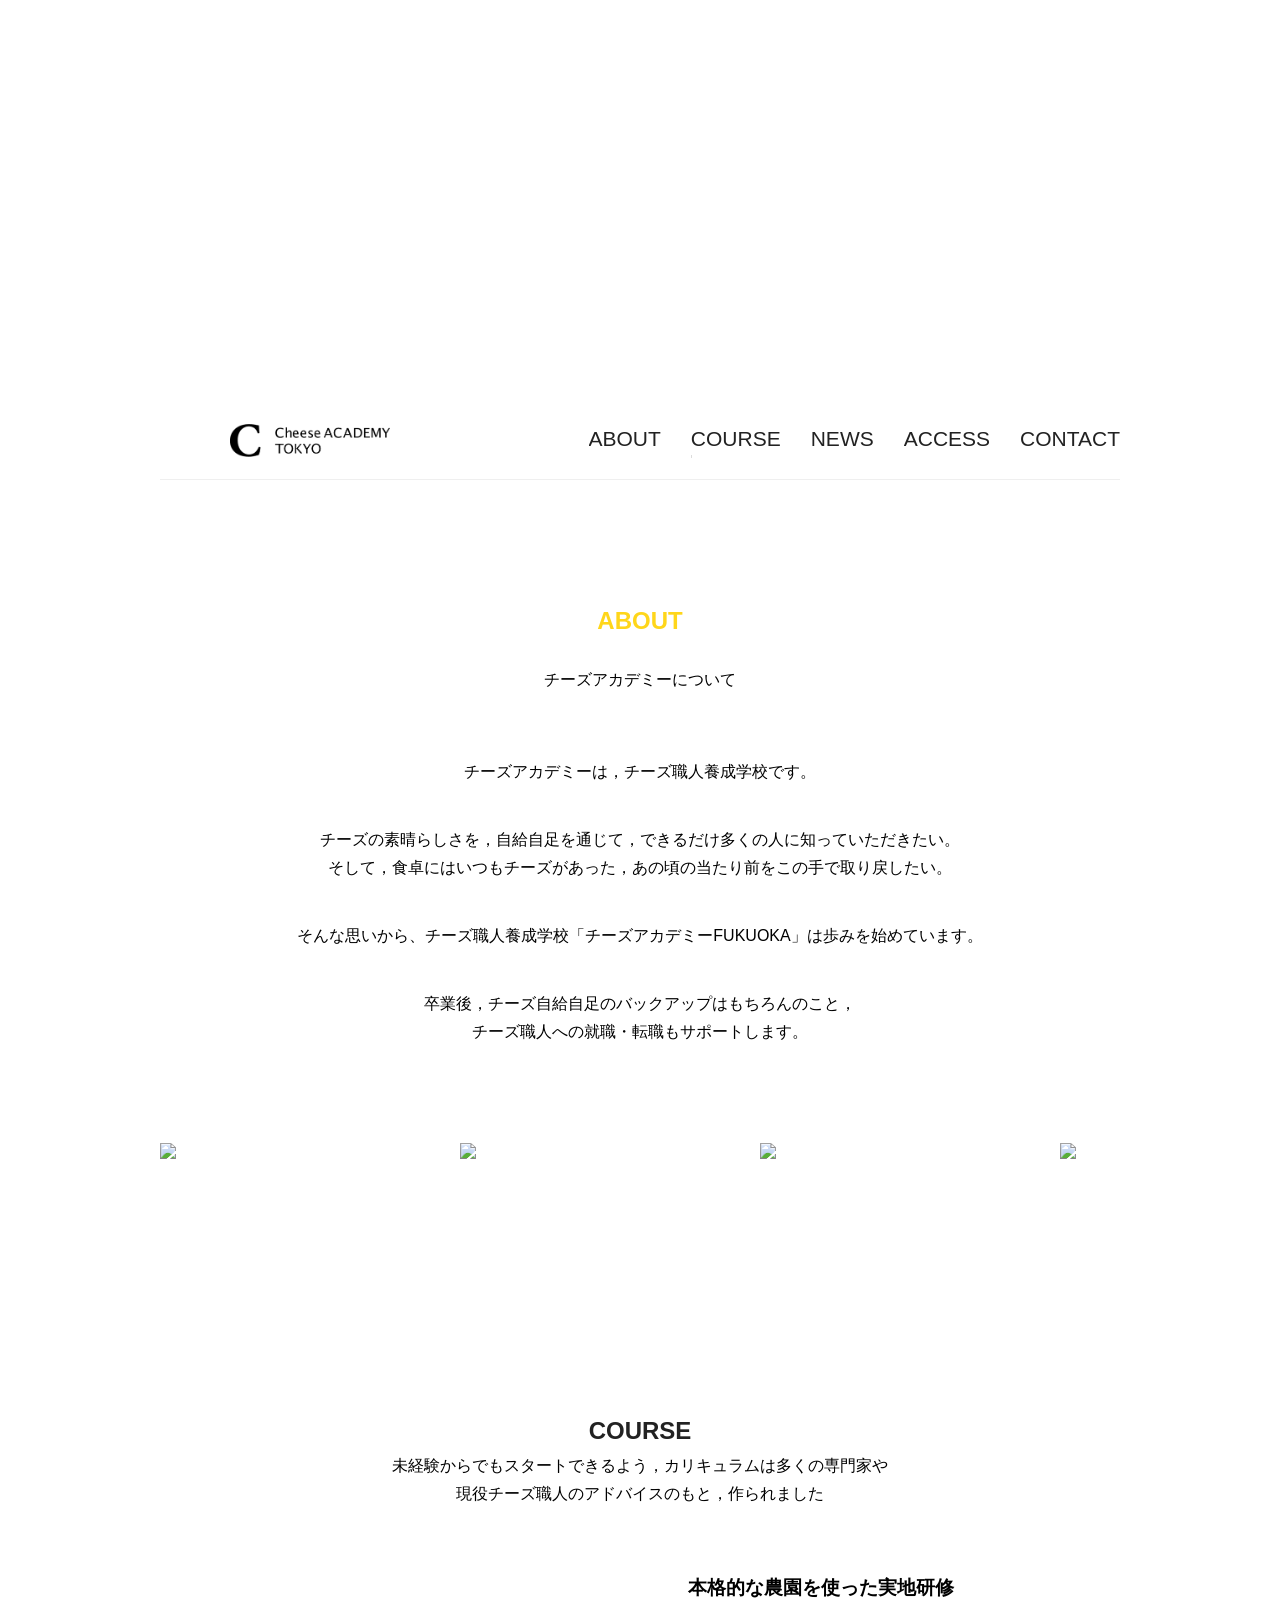
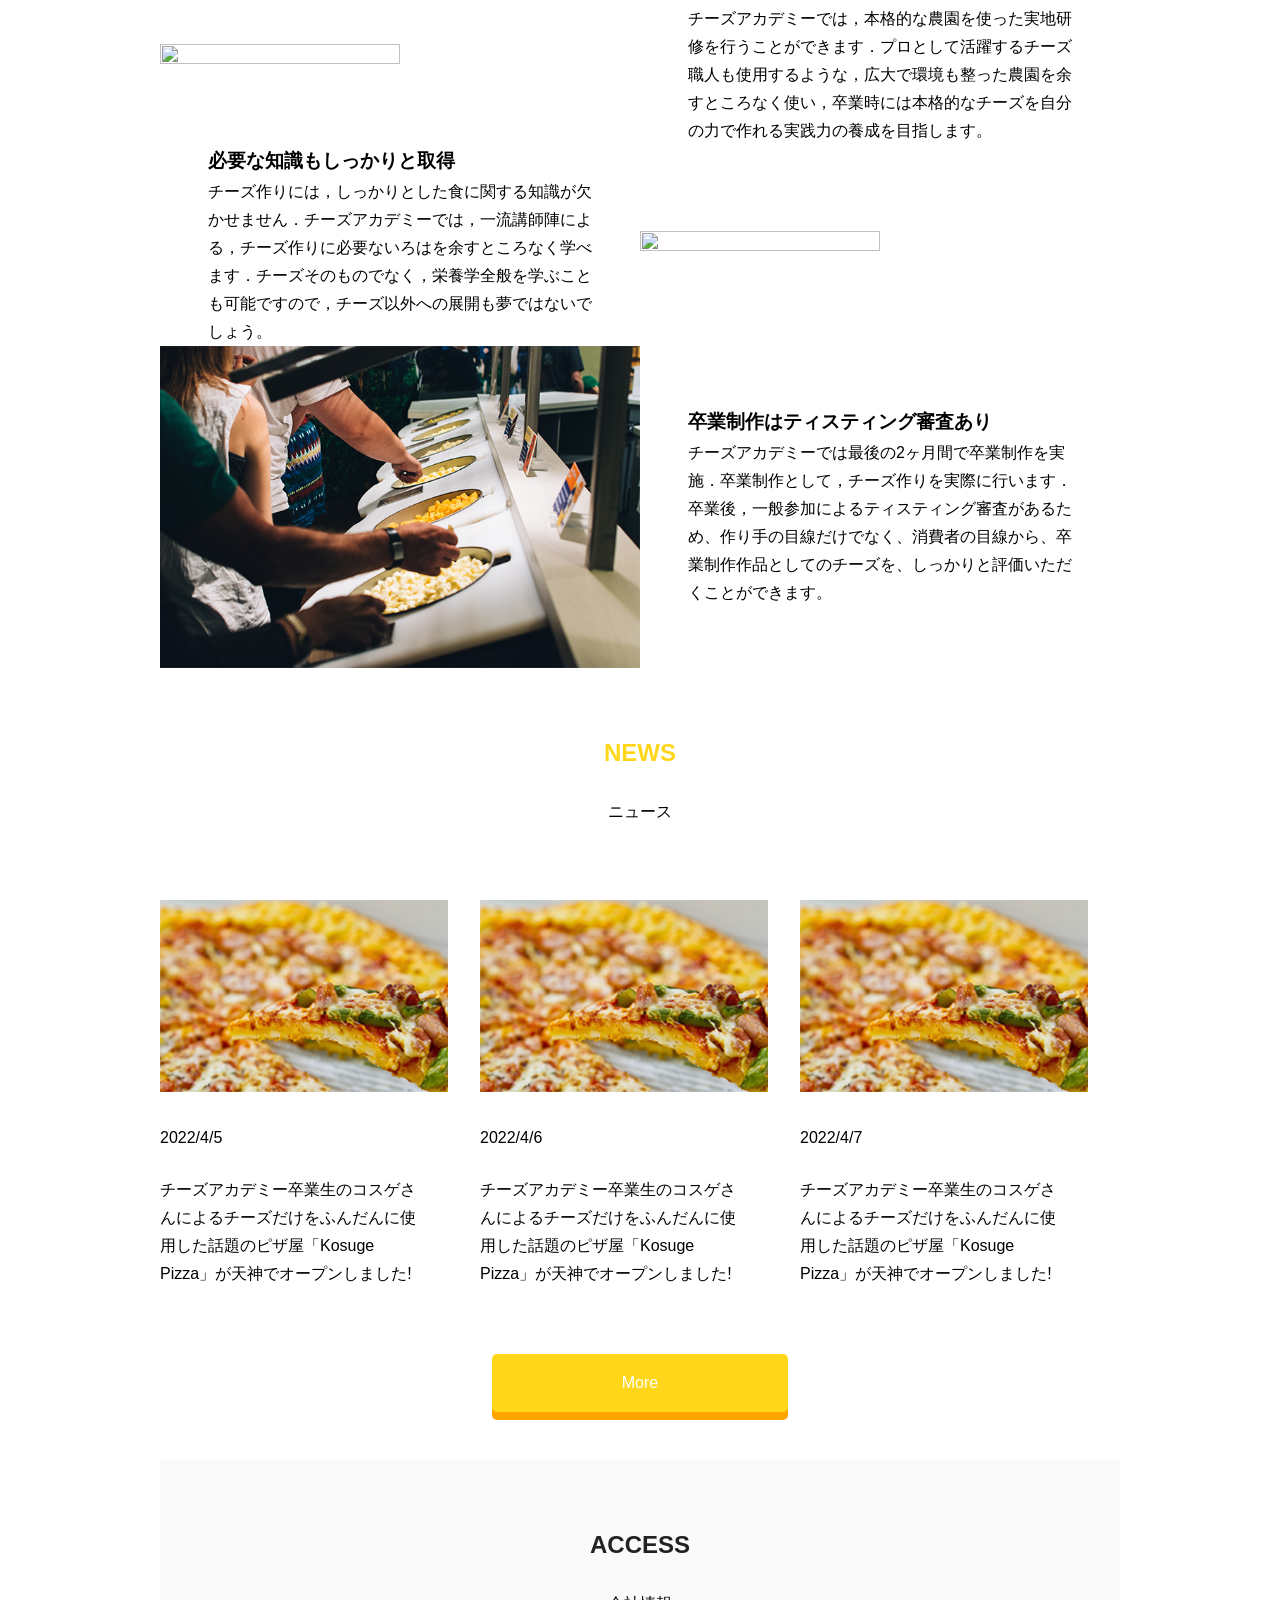
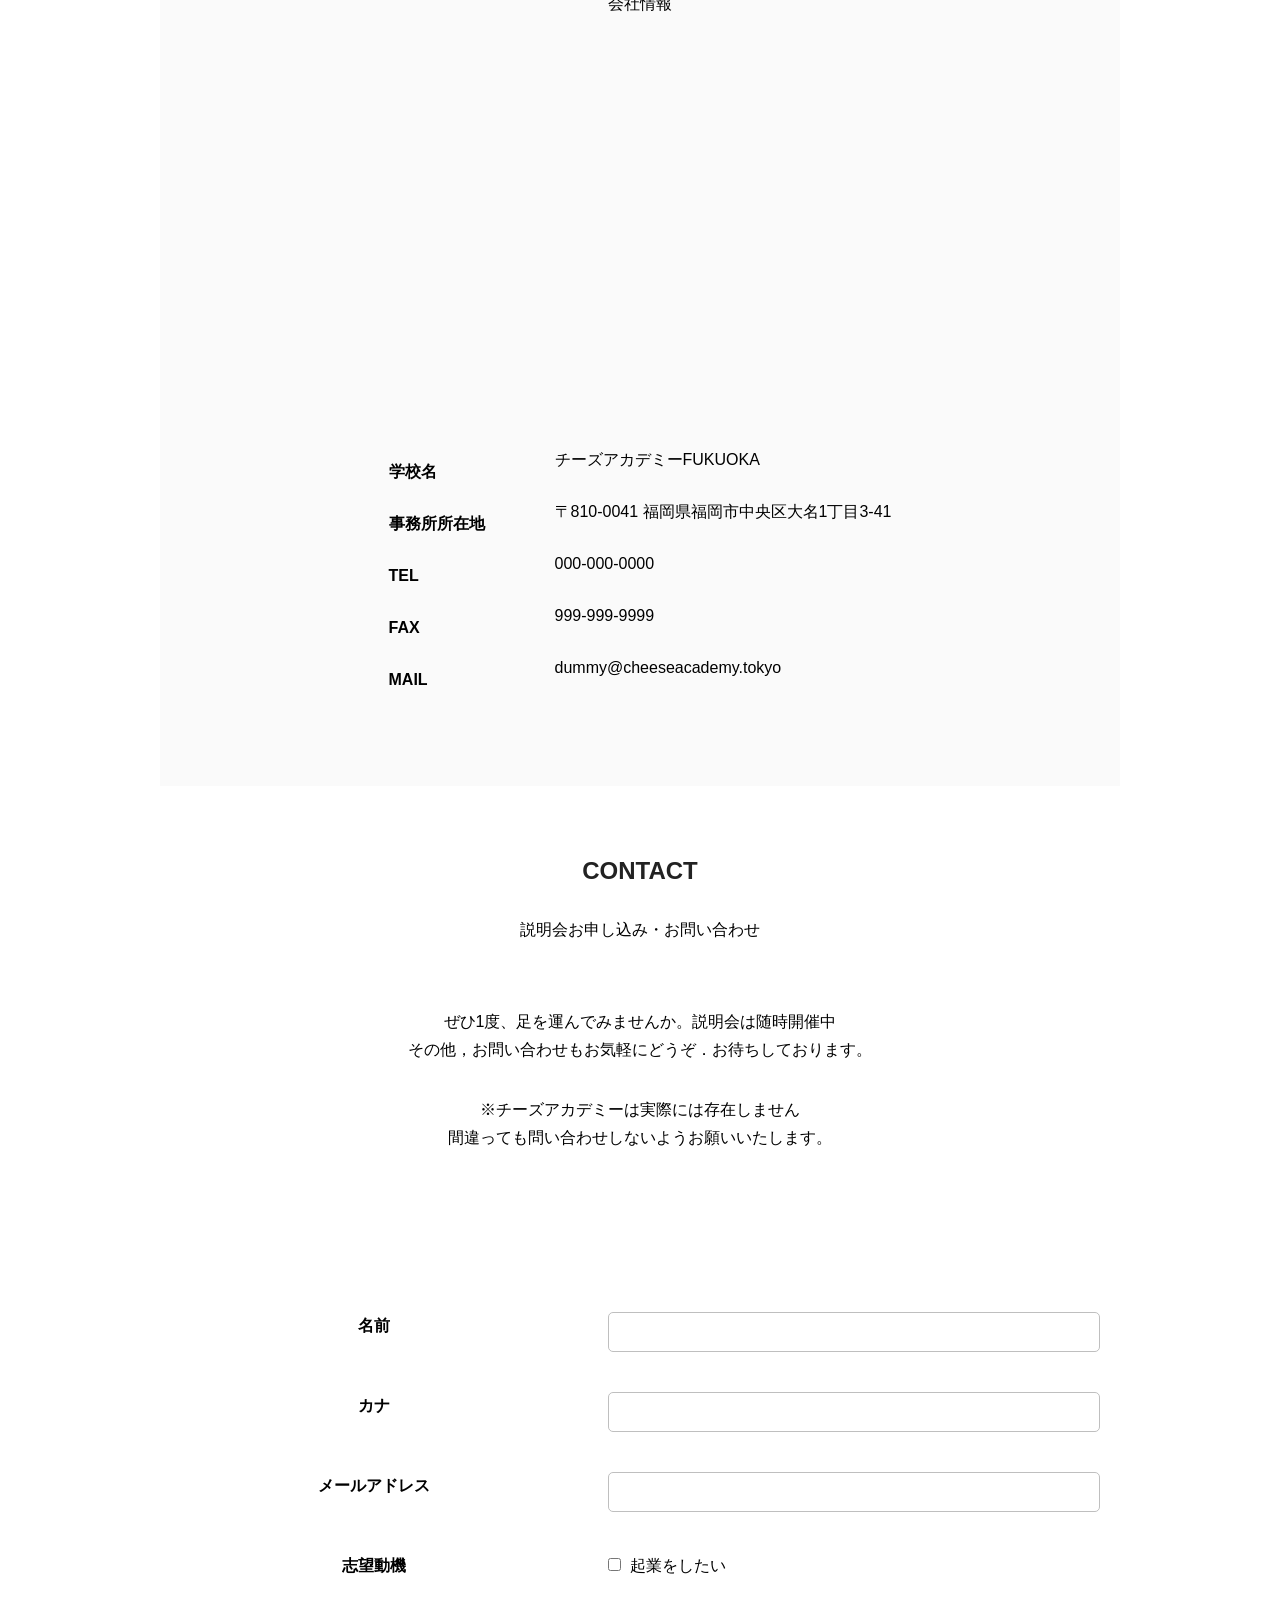
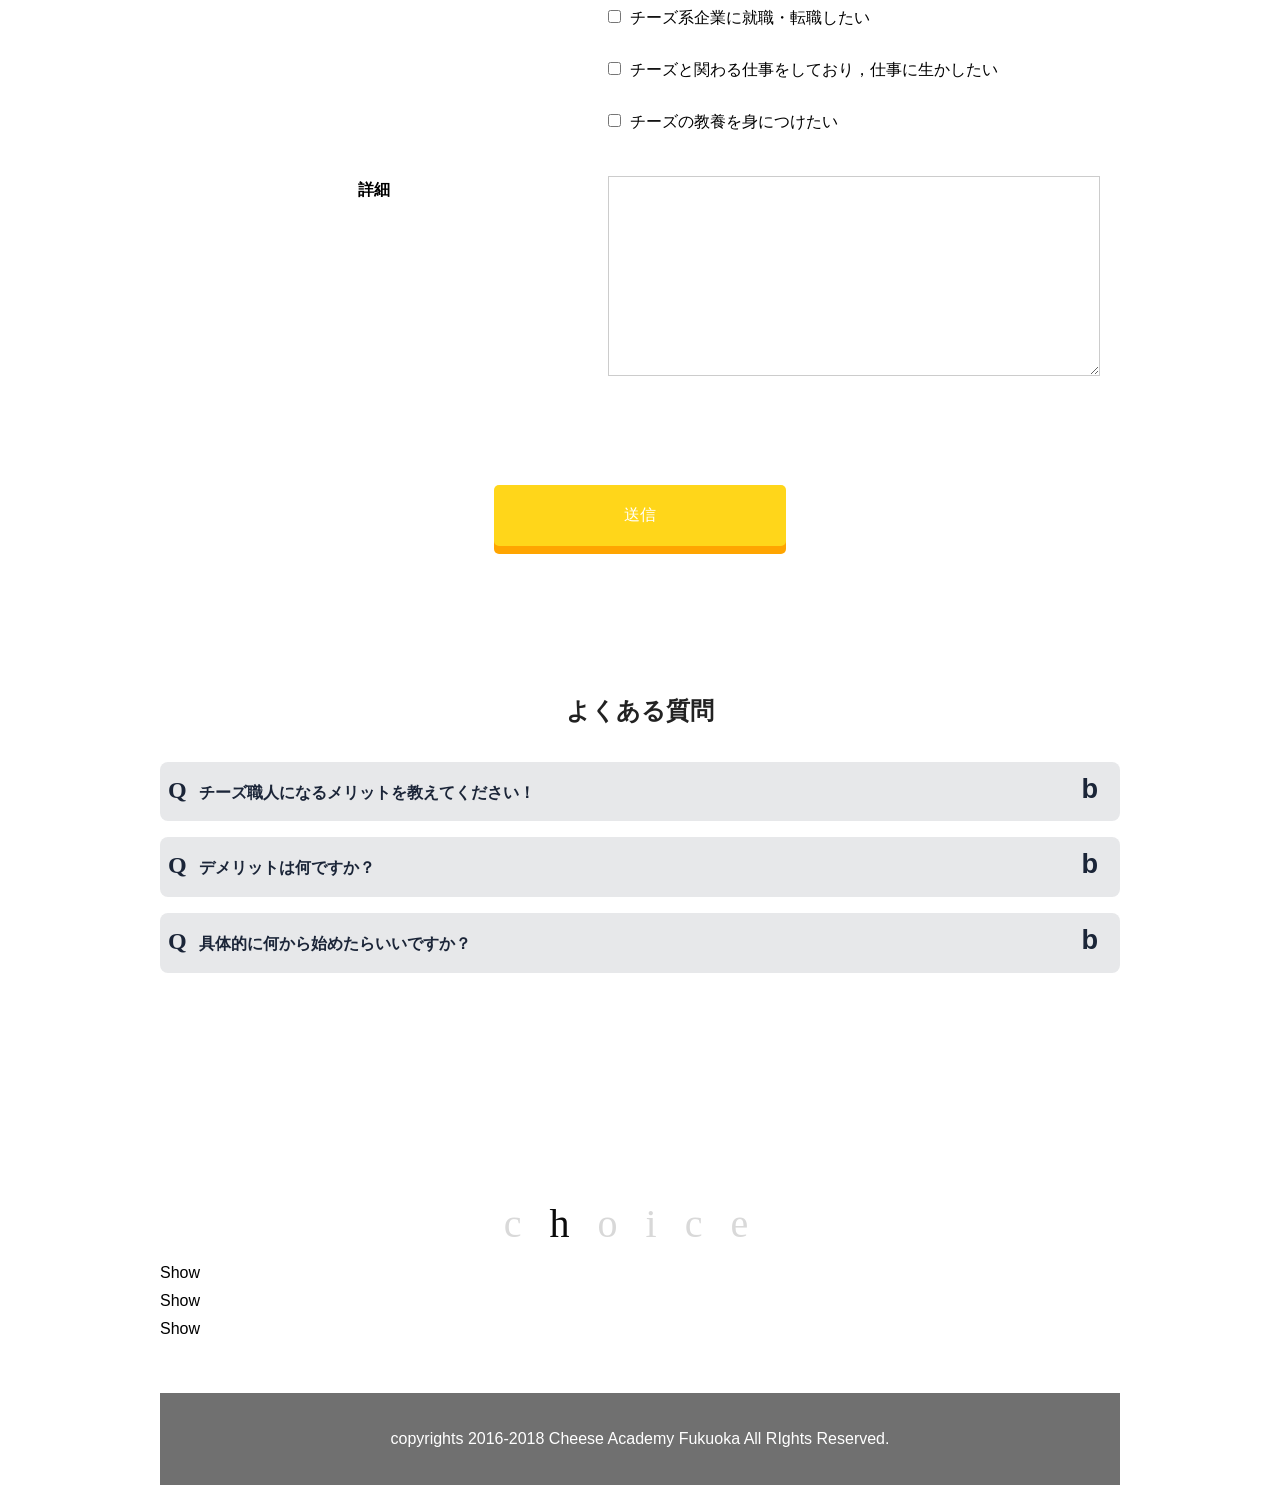
==== commit 97e60967: "Update index.html" ====
--- a/index.html
+++ b/index.html
@@ -129,7 +129,7 @@
                         </p>
                     </div>
                 </div>
-                <img class="course-img" src="/課題/img/course_02.jpg">
+                <img class="course-img" src="https://github.com/3island/cheese_Academy/blob/main/%E8%AA%B2%E9%A1%8C/img/course_02.jpg?raw=true">
             </div>
             <div class="course-content">
                 <img class="course-img" src="/課題/img/course_03.jpg">
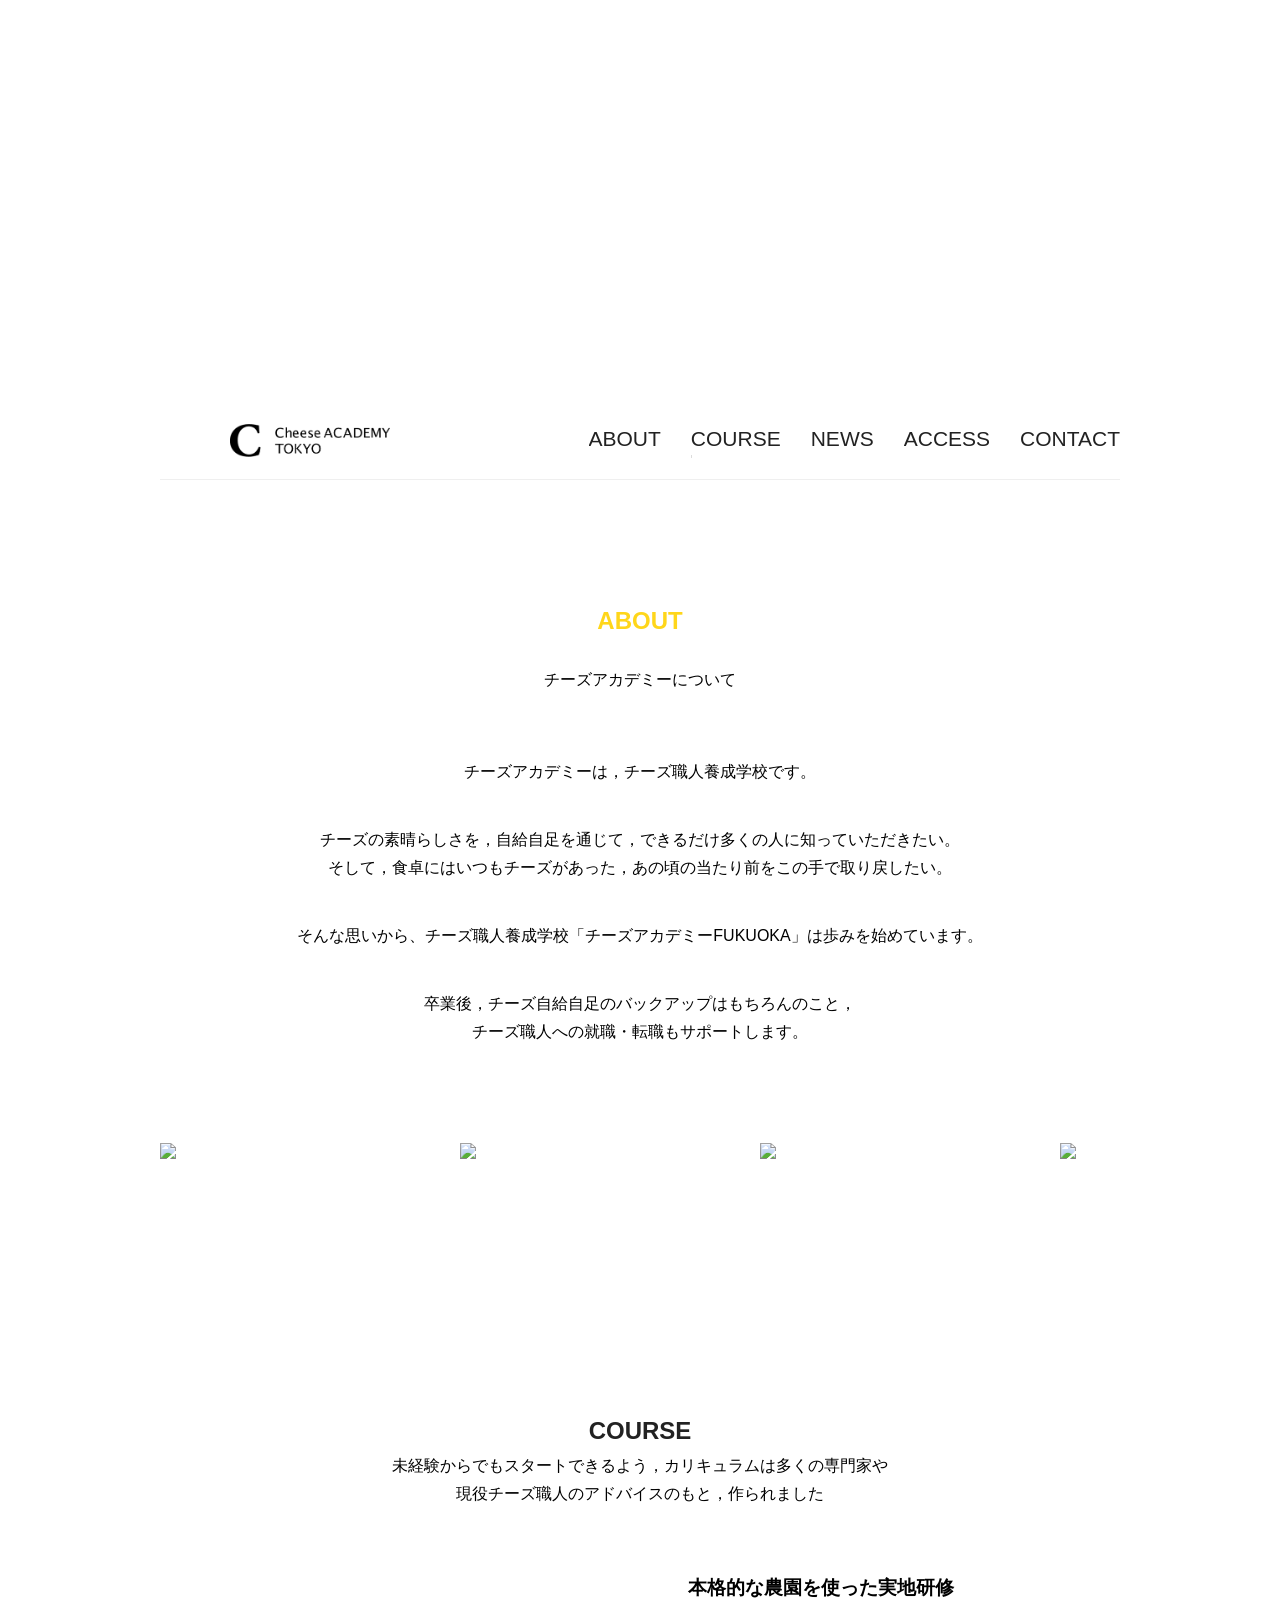
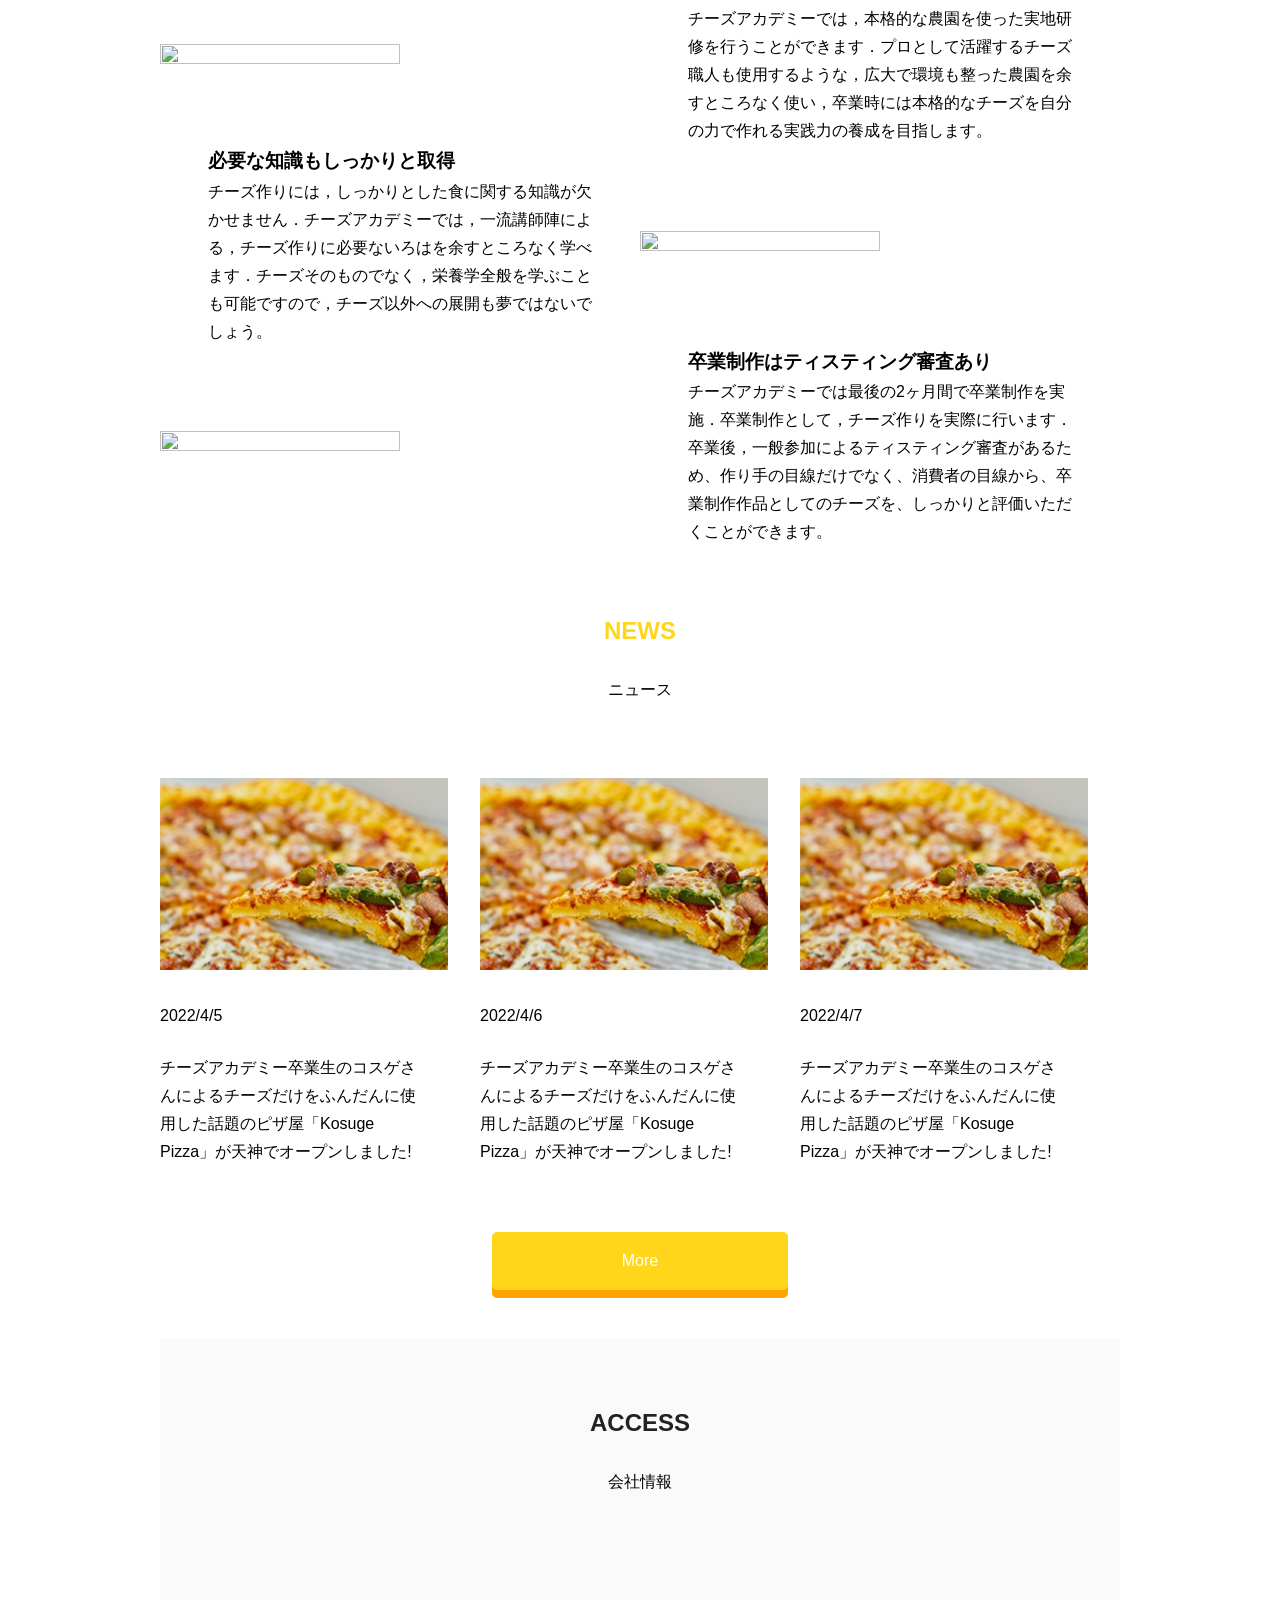
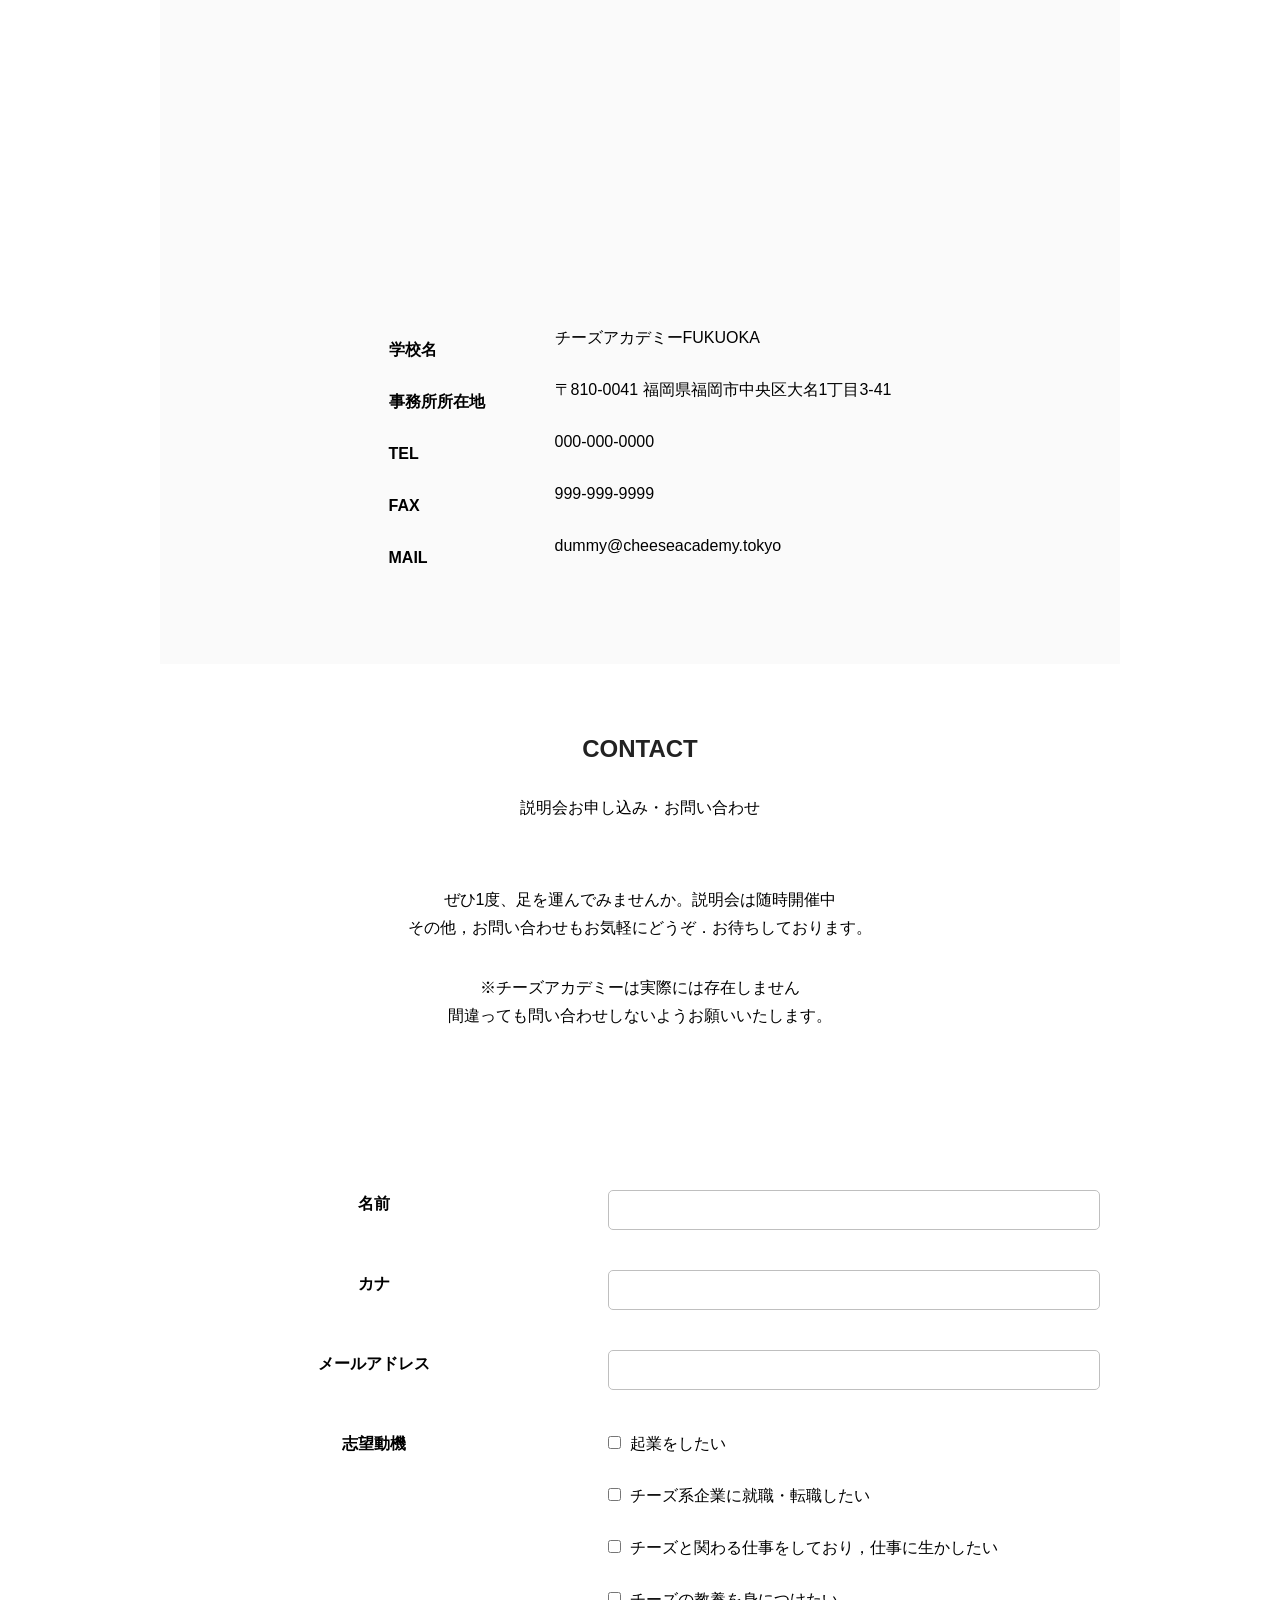
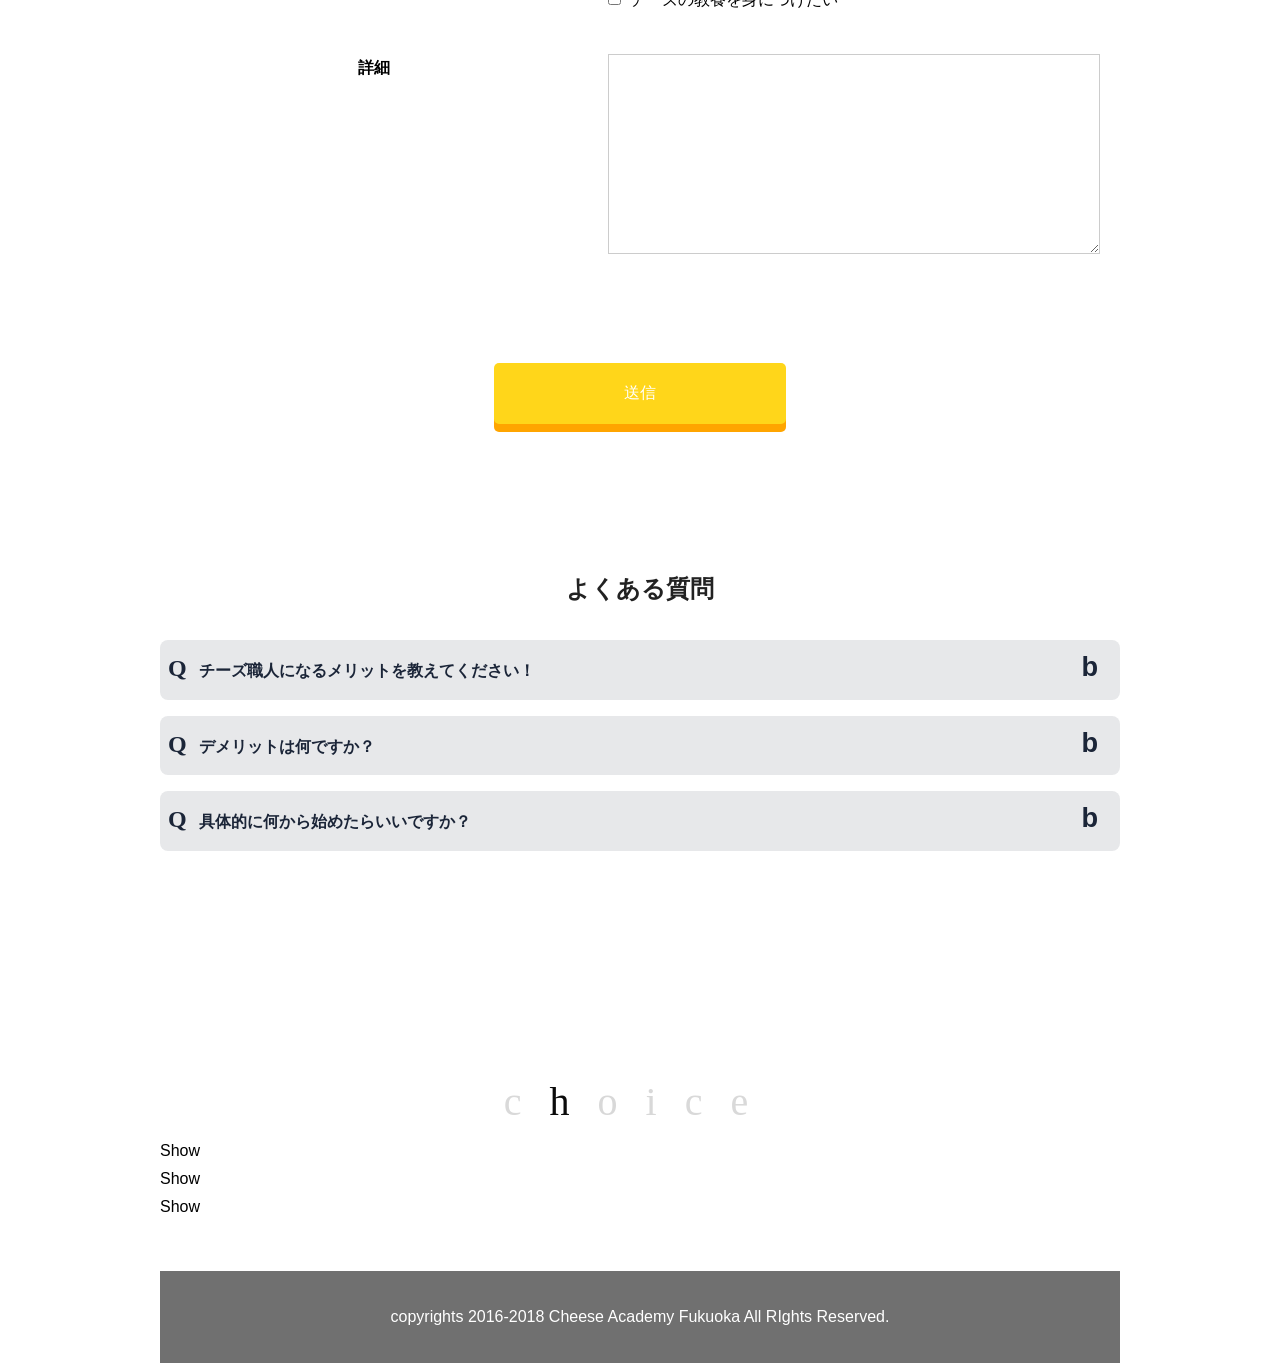
==== commit e55a9a31: "Update index.html" ====
--- a/index.html
+++ b/index.html
@@ -132,7 +132,7 @@
                 <img class="course-img" src="https://github.com/3island/cheese_Academy/blob/main/%E8%AA%B2%E9%A1%8C/img/course_02.jpg?raw=true">
             </div>
             <div class="course-content">
-                <img class="course-img" src="/課題/img/course_03.jpg">
+                <img class="course-img" src="https://github.com/3island/cheese_Academy/blob/main/%E8%AA%B2%E9%A1%8C/img/course_03.jpg?raw=true">
                 <div class="course-text">
                     <div>
                         <h3 class="course-title">卒業制作はティスティング審査あり</h3>
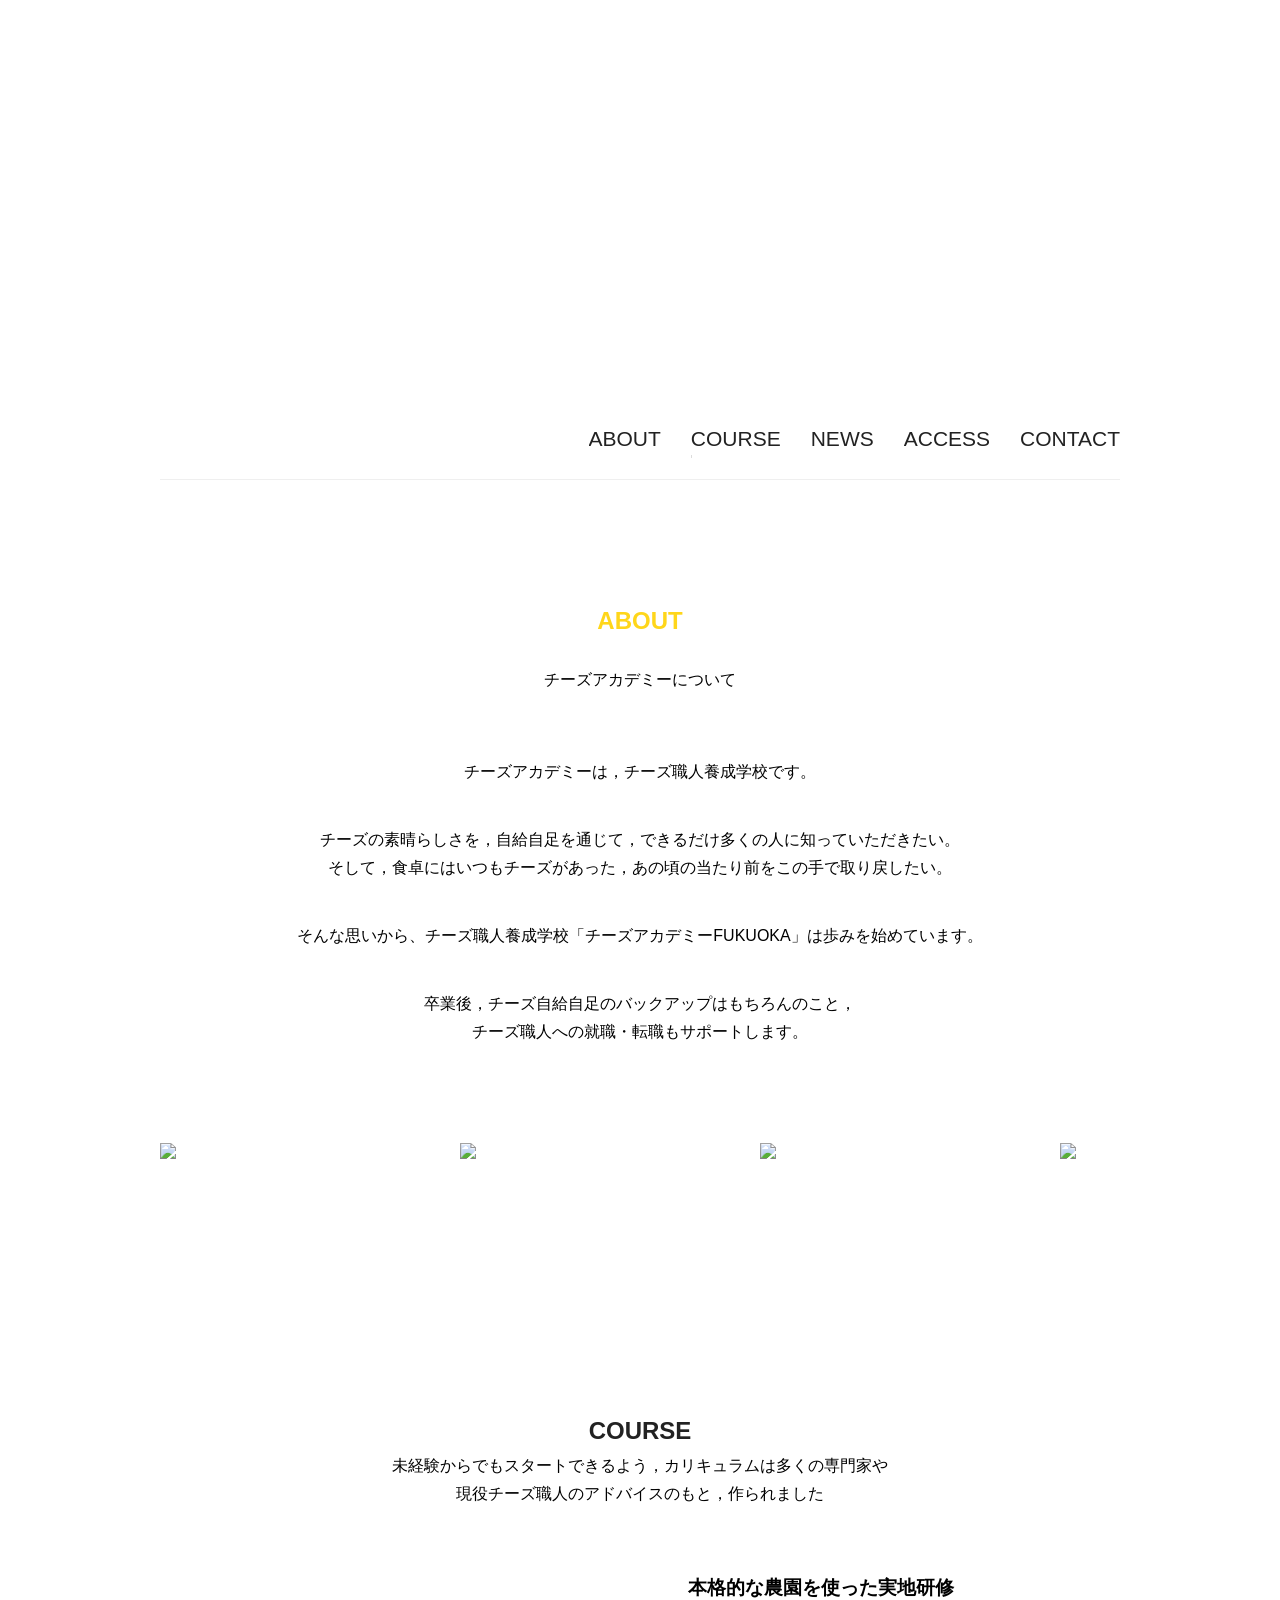
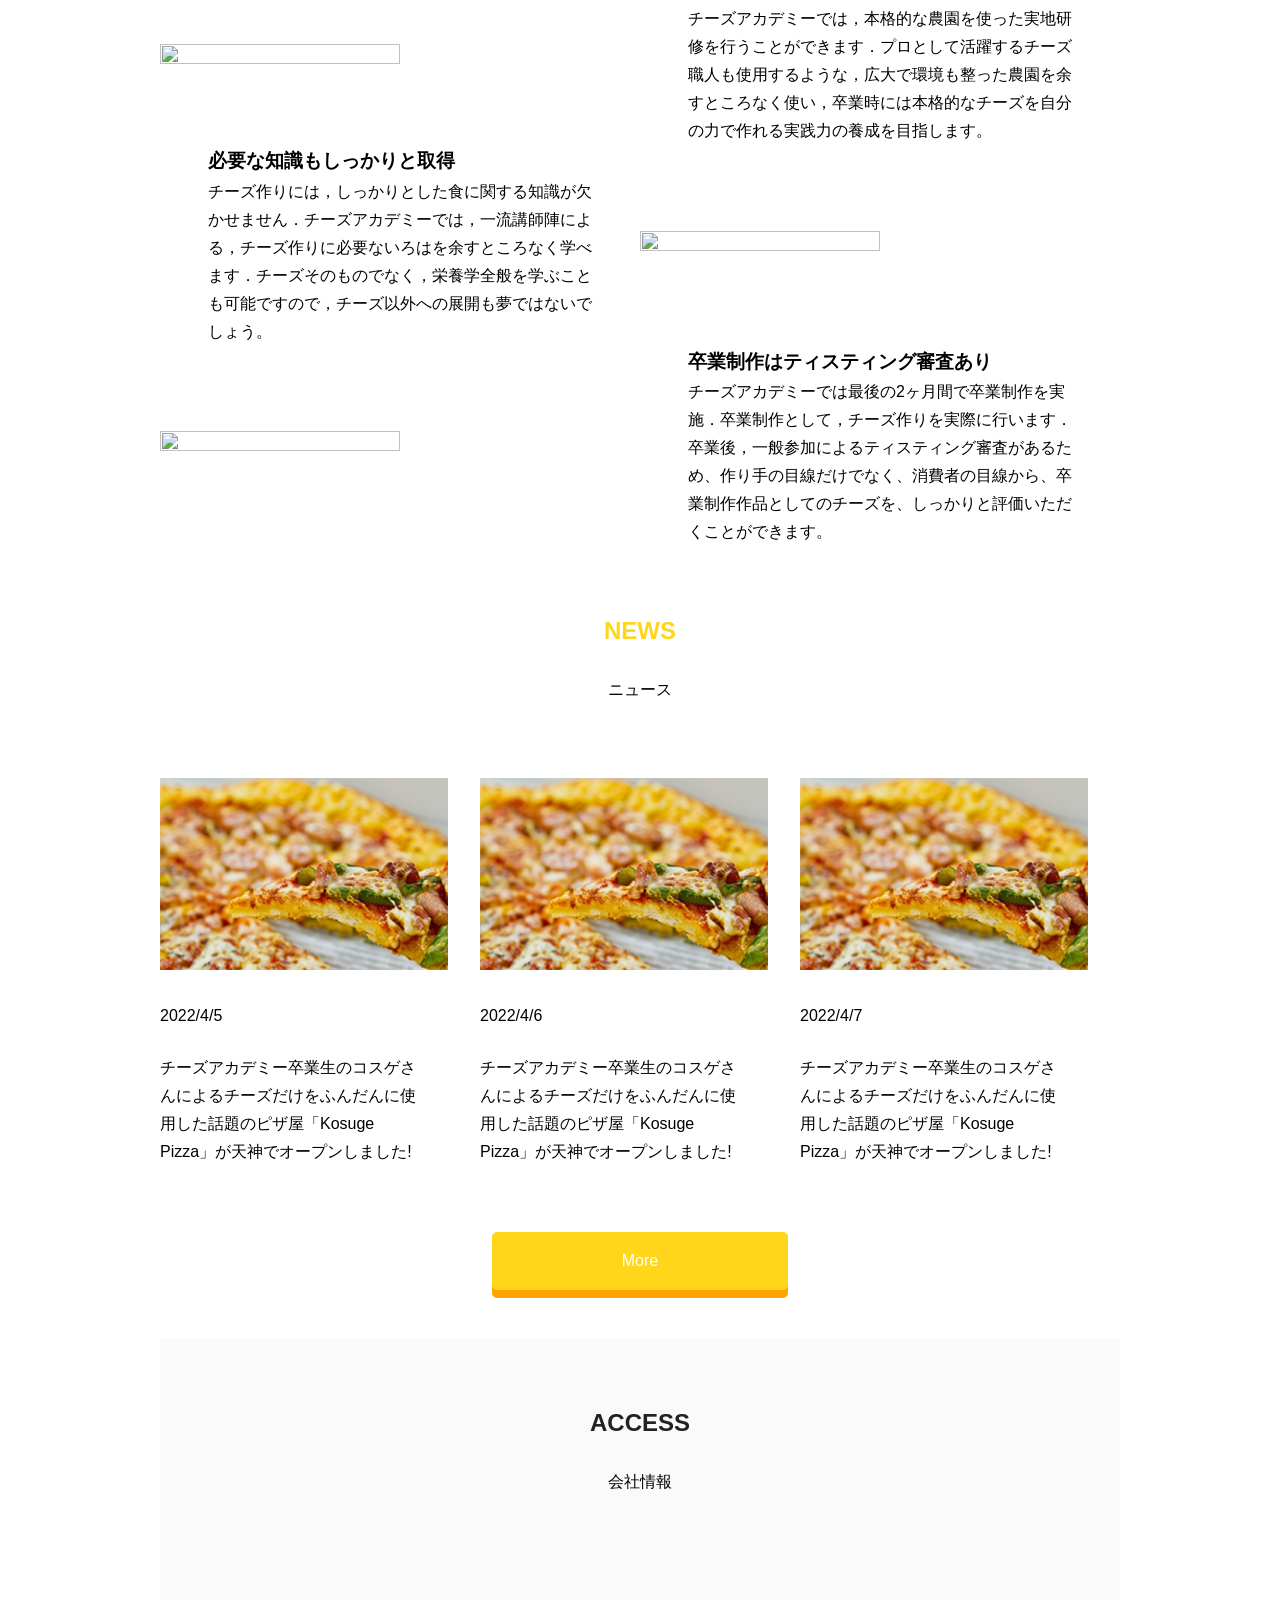
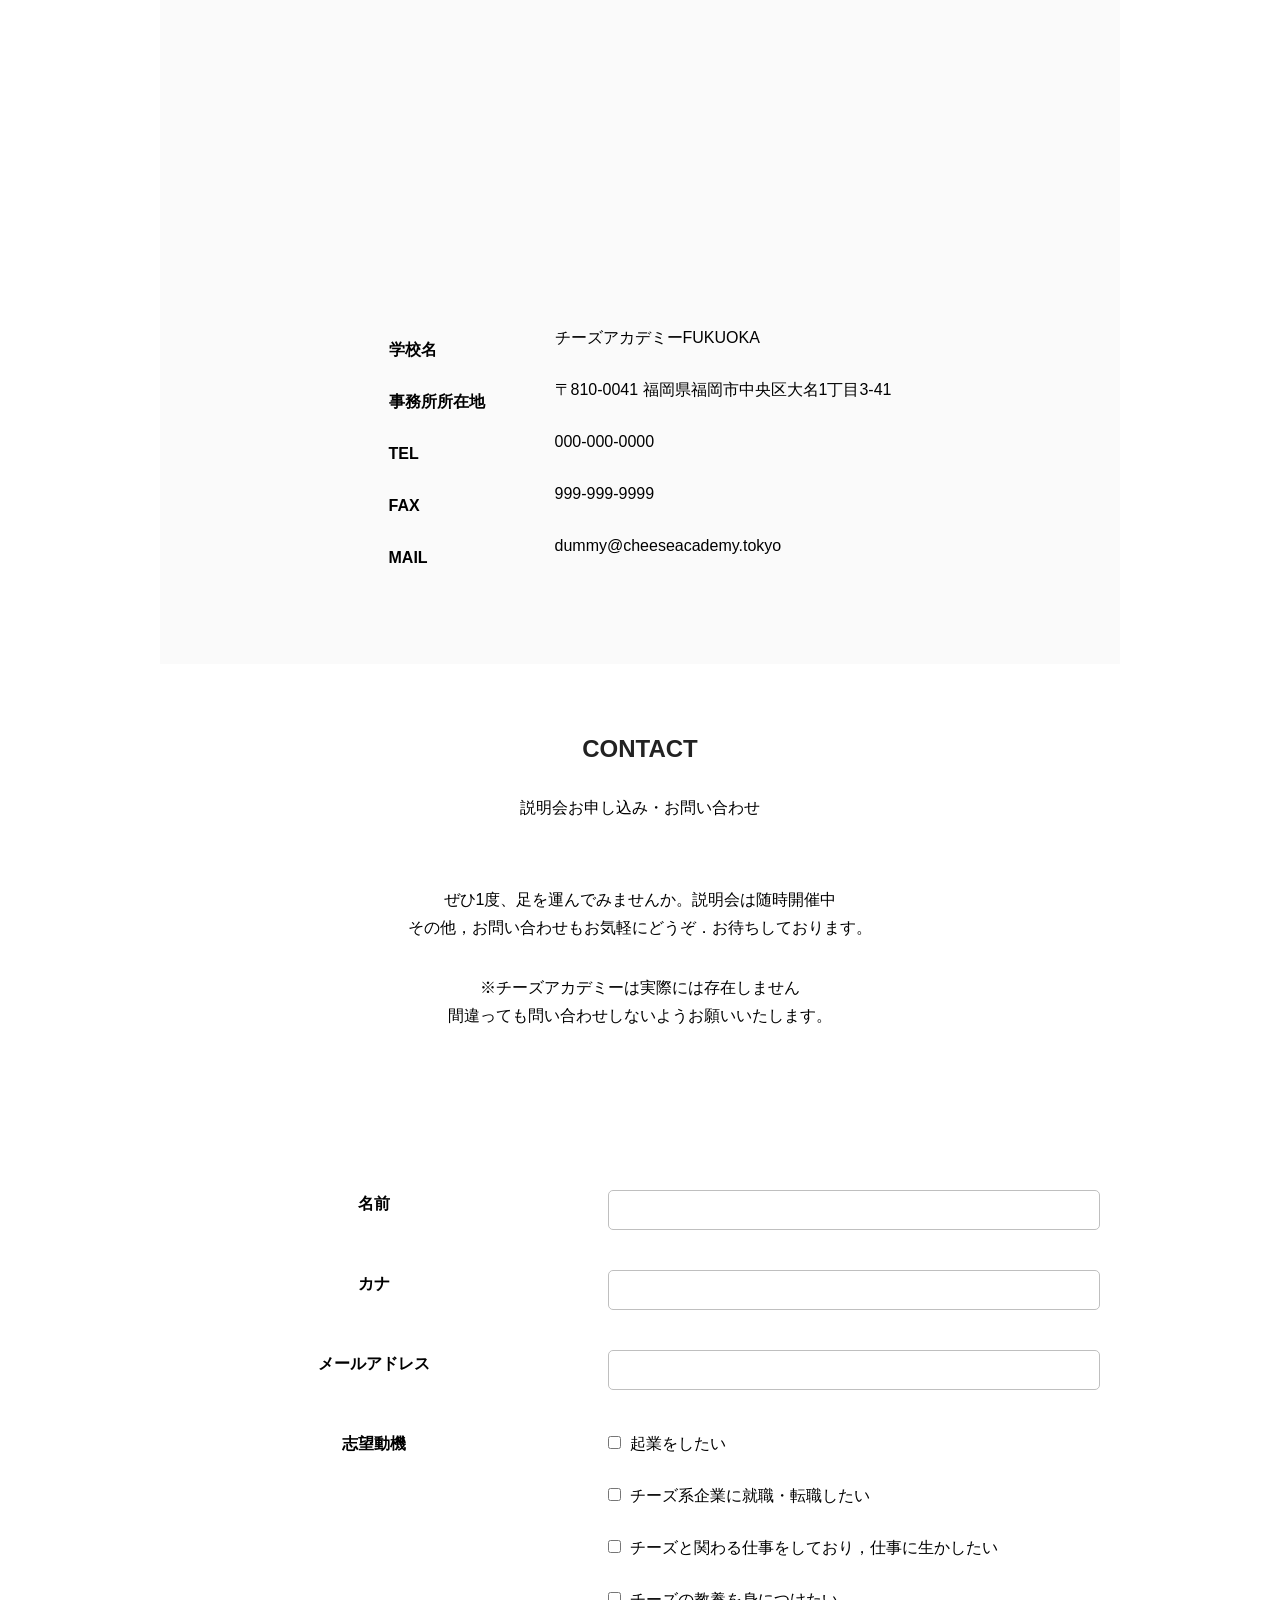
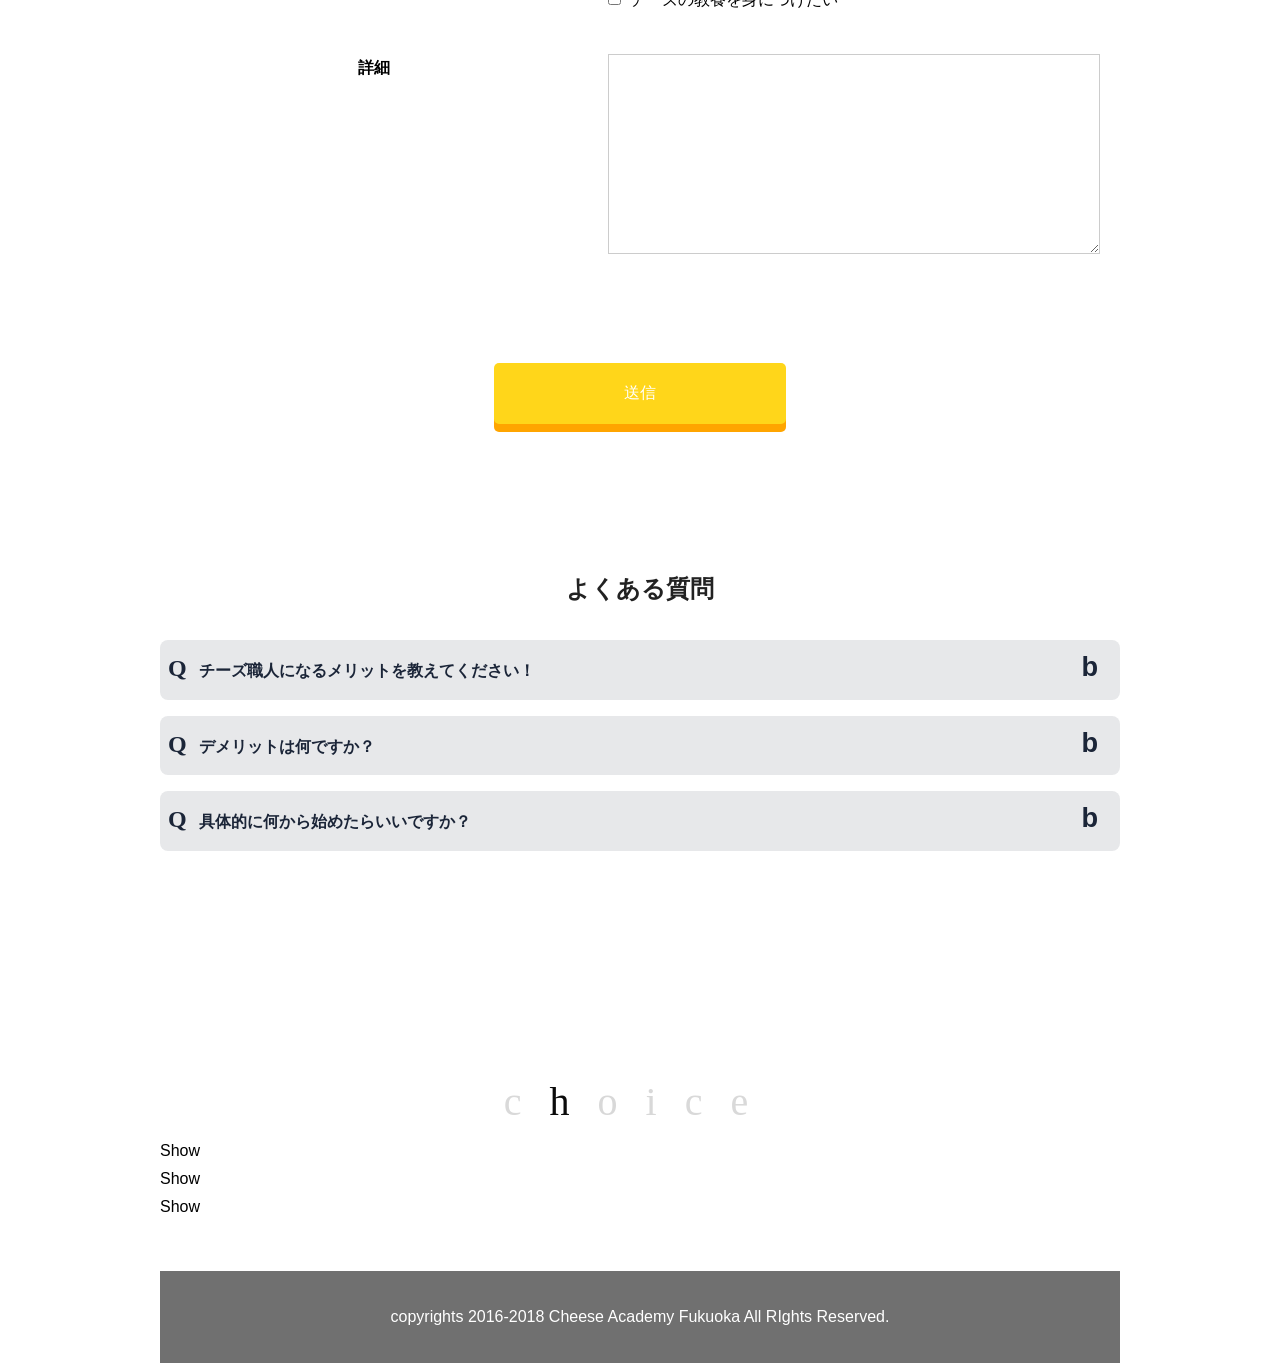
==== commit bbcd50c5: "Update index.html" ====
--- a/index.html
+++ b/index.html
@@ -37,7 +37,7 @@
     <span class="fa fa-bars"></span>
     <section id="header">
         <div class="site-title">
-            <img src="/課題/img/header_logo.png" alt="">
+            <img src="https://github.com/3island/cheese_Academy/blob/main/%E8%AA%B2%E9%A1%8C/img/header_logo.png?raw=true" alt="">
         </div>
         <div class="header-list">
             <nav>
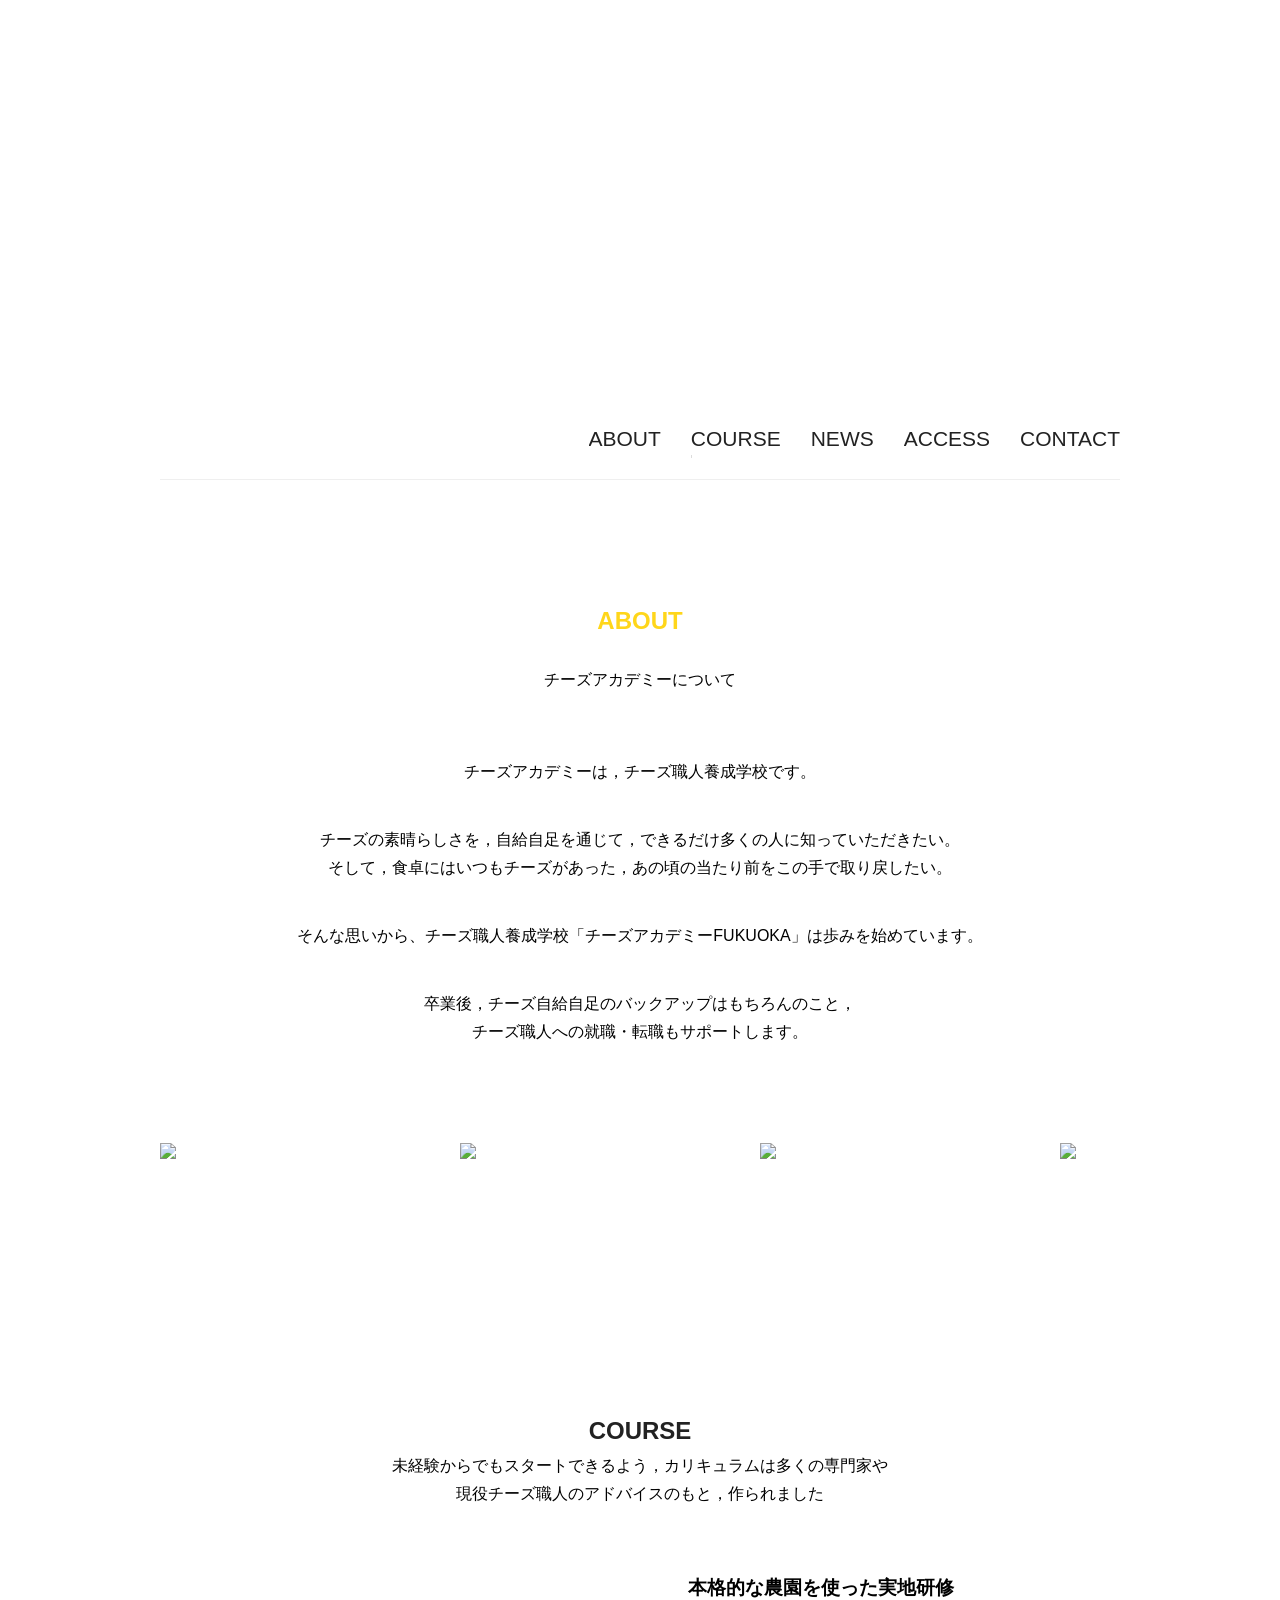
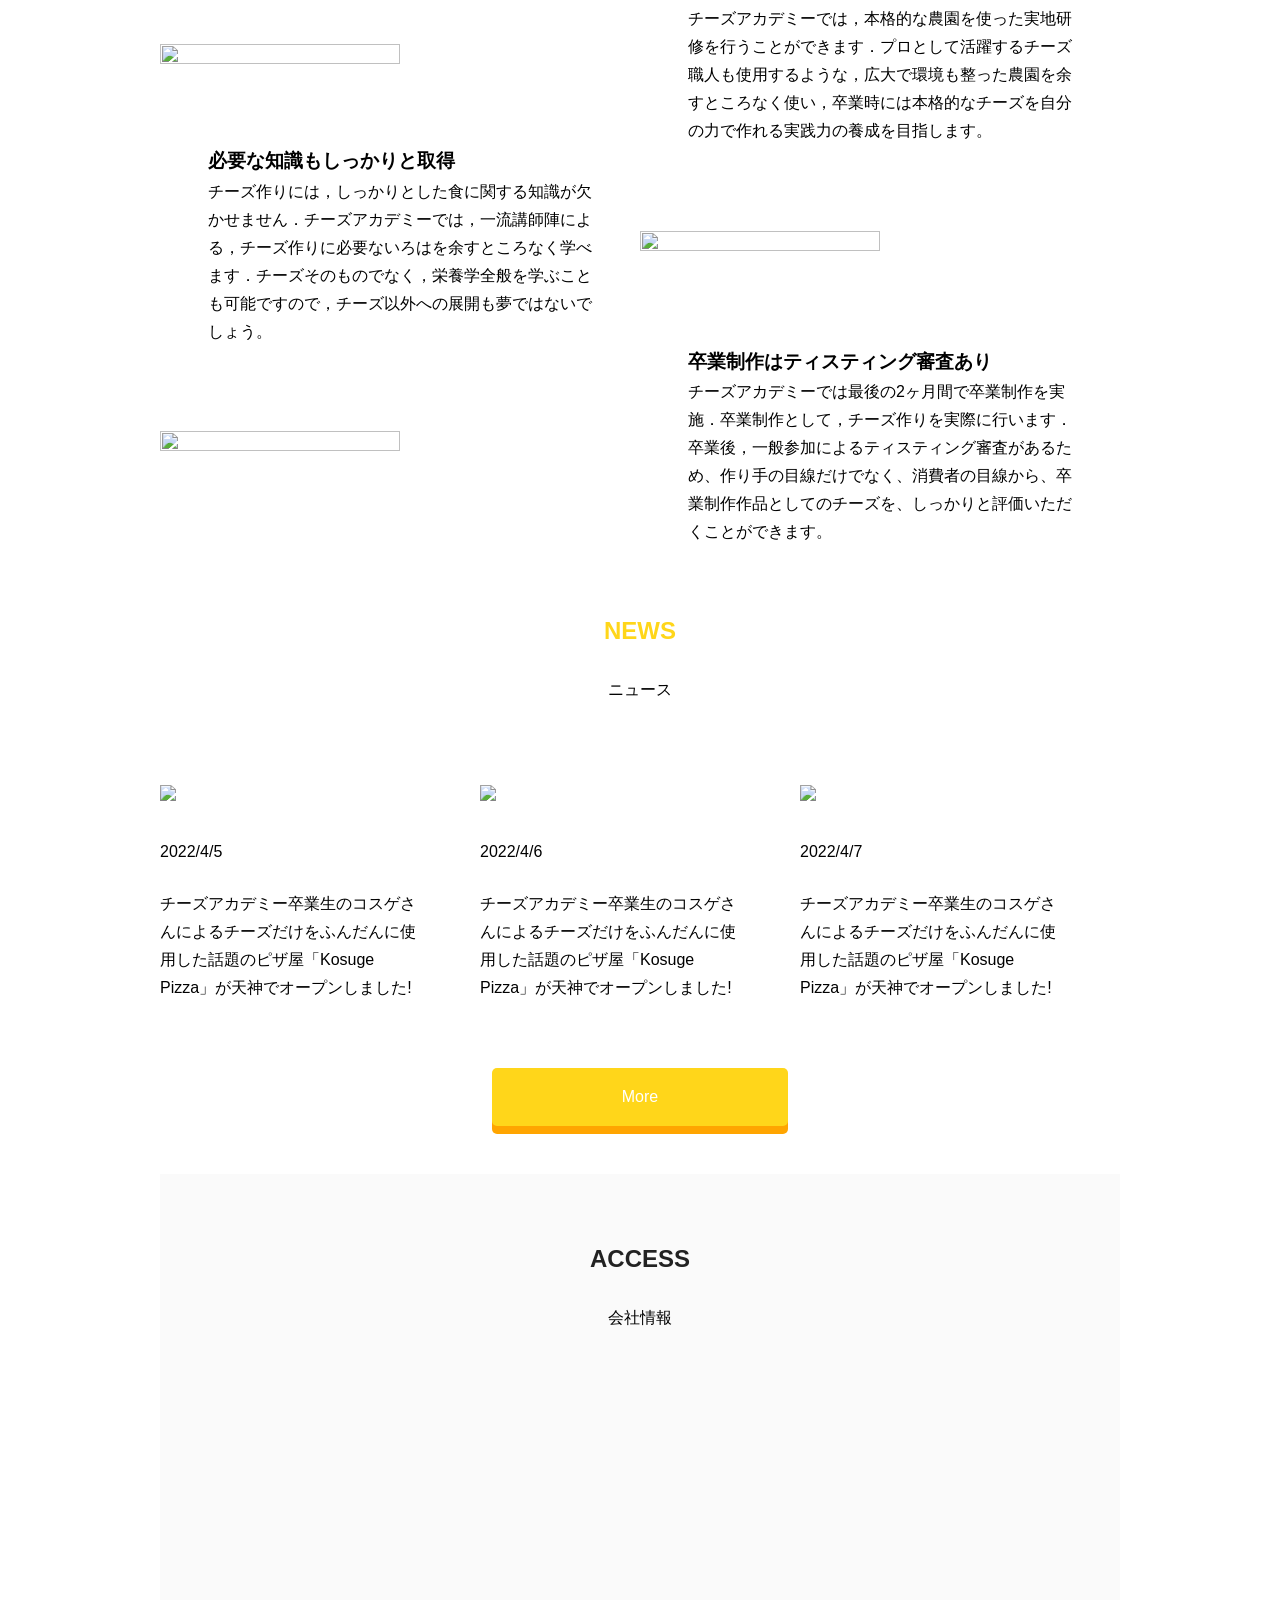
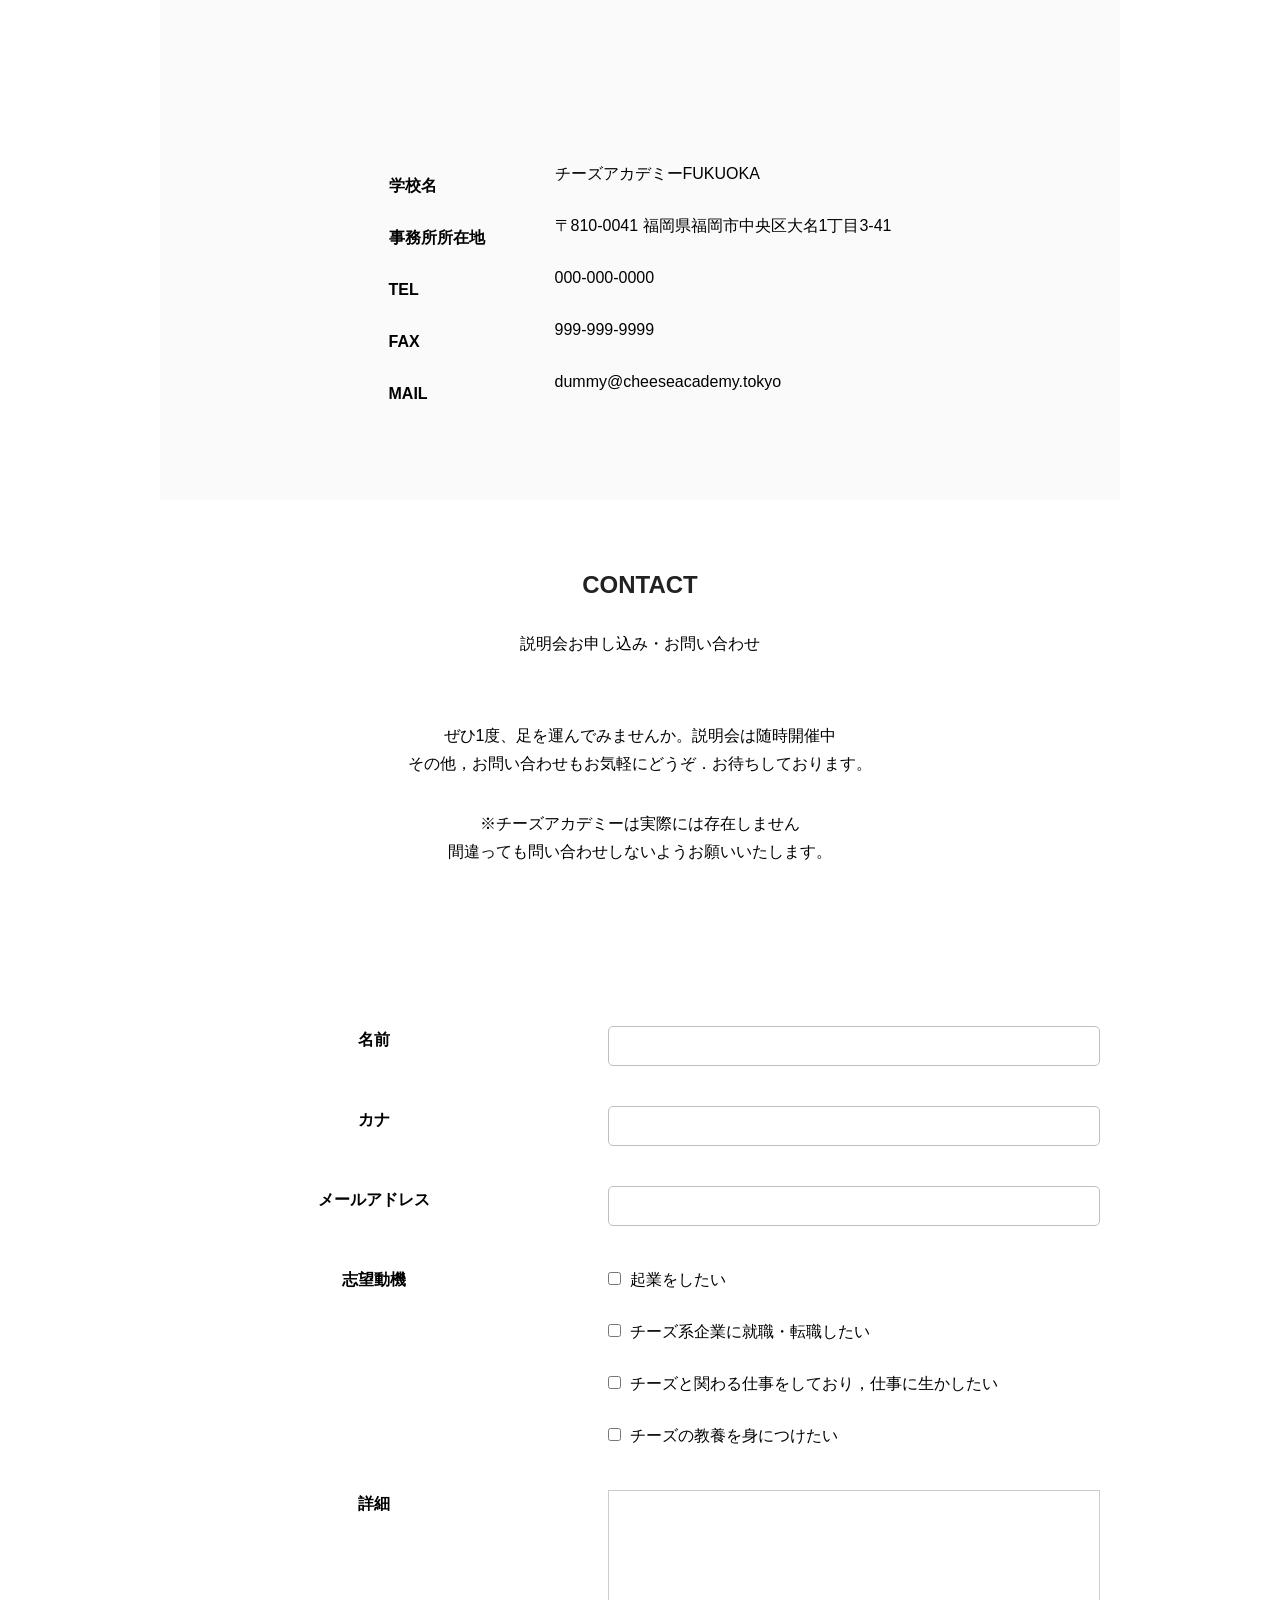
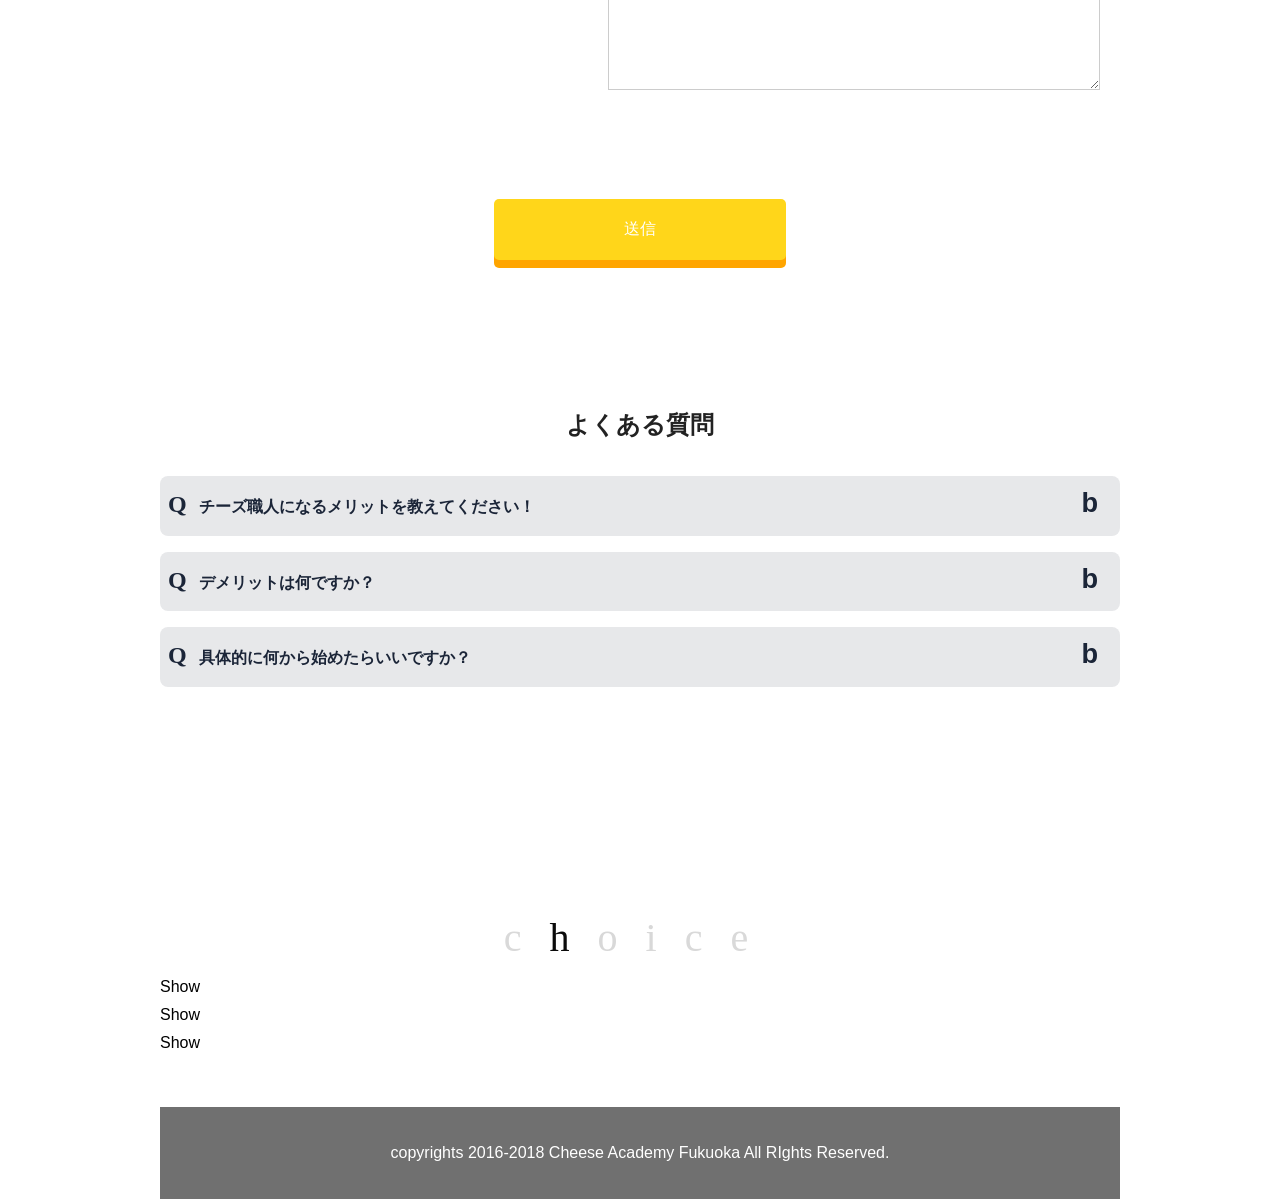
==== commit 7d574c81: "Update index.html" ====
--- a/index.html
+++ b/index.html
@@ -155,7 +155,7 @@
             <ul>
                 <li>
                     <figure>
-                        <img src="/課題/img/news_img.jpg">
+                        <img src="https://github.com/3island/cheese_Academy/blob/main/%E8%AA%B2%E9%A1%8C/img/news_img.jpg?raw=true">
                         <figcaption>
                             <h3>マルゲリータ</h3>
                         </figcaption>
@@ -166,7 +166,7 @@
                 </li>
                 <li>
                     <figure>
-                        <img src="/課題/img/news_img.jpg">
+                        <img src="https://github.com/3island/cheese_Academy/blob/main/%E8%AA%B2%E9%A1%8C/img/news_img.jpg?raw=true">
                         <figcaption>
                             <h3>ビアンカ</h3>
                         </figcaption>
@@ -177,7 +177,7 @@
                 </li>
                 <li>
                     <figure>
-                        <img src="/課題/img/news_img.jpg">
+                        <img src="https://github.com/3island/cheese_Academy/blob/main/%E8%AA%B2%E9%A1%8C/img/news_img.jpg?raw=true">
                         <figcaption>
                             <h3>マリナーラ</h3>
                         </figcaption>
